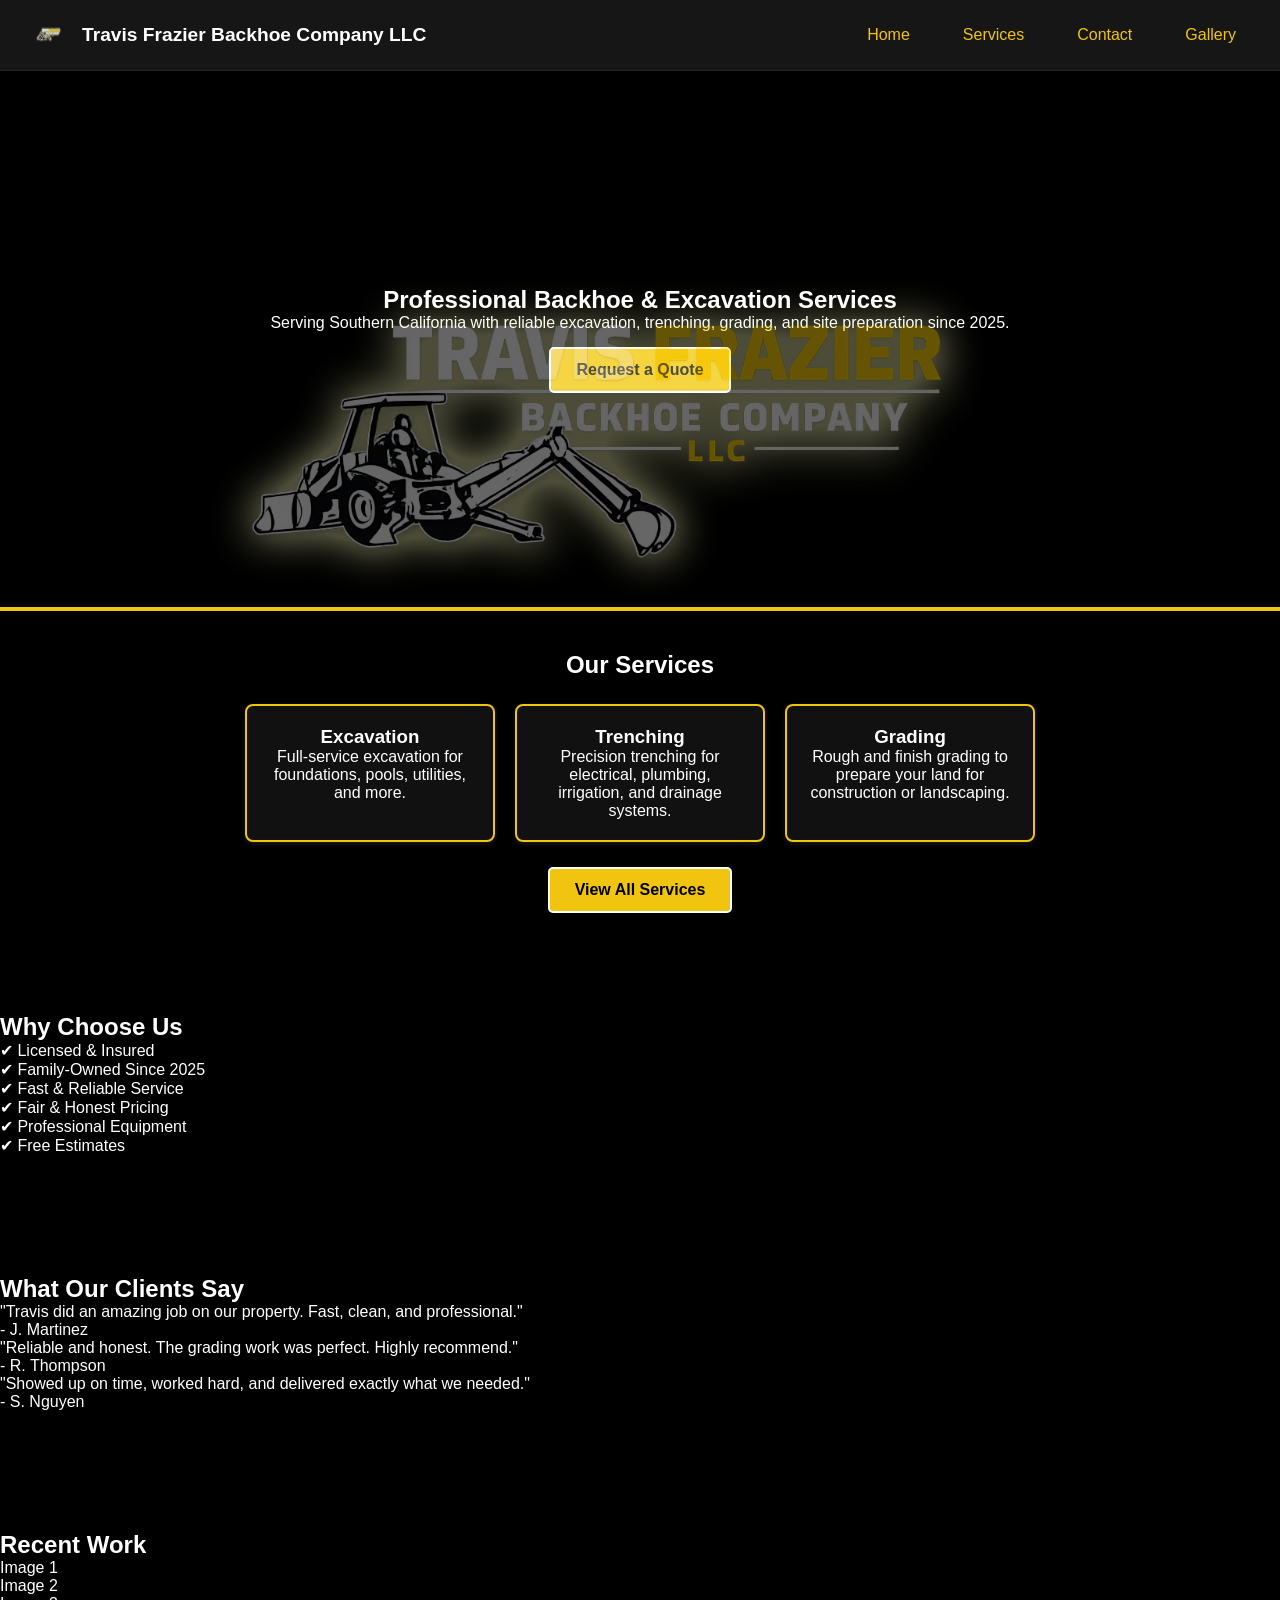
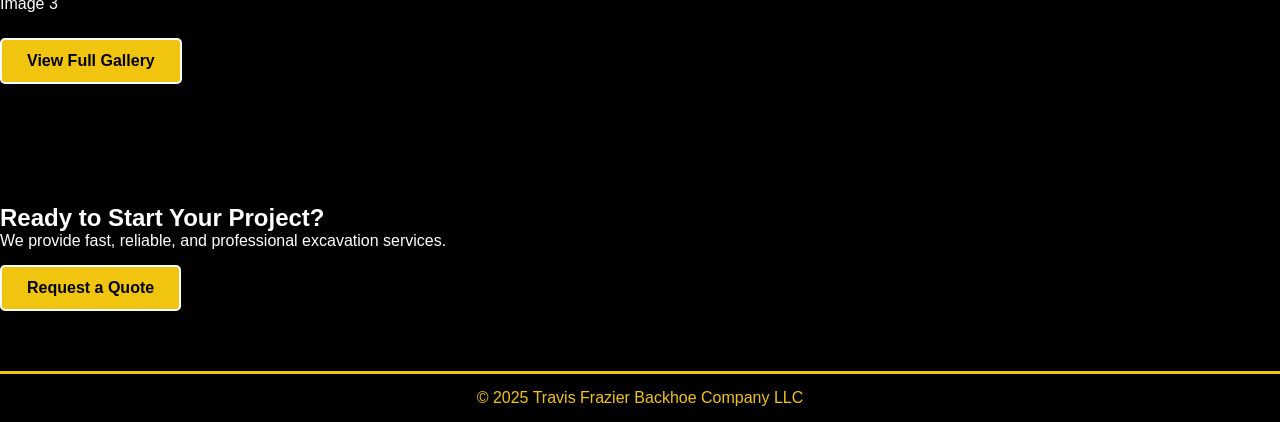
==== index.html @ 5ed3c3e4 "Upgraded index.html" ====
<!DOCTYPE html>
<html lang="en">
<head>
    <meta charset="UTF-8">
    <meta name="viewport" content="width=device-width, initial-scale=1.0">
    <title>Travis Frazier Backhoe Company LLC</title>

    <!-- SEO Meta Description -->
    <meta name="description" content="Professional excavation, trenching, grading, and site preparation services serving Southern California. Family-owned and operated since 2025.">

    <!-- Main Stylesheet -->
    <link rel="stylesheet" href="assets/css/styles.css">

    <!-- Favicon -->
    <link rel="icon" type="image/png" href="assets/img/logo-transparent.png">
</head>

<body>

<!-- Floating Watermark Logo -->
<img src="assets/img/logo-transparent.png" class="floating-logo" alt="Background Logo">

<header>
    <nav class="navbar">
        <div class="nav-left">
            <img src="assets/img/logo-transparent.png" class="nav-logo" alt="Logo">
            <span class="nav-title">Travis Frazier Backhoe Company LLC</span>
        </div>

        <ul class="nav-links">
            <li><a class="active" href="index.html">Home</a></li>
            <li><a href="services.html">Services</a></li>
            <li><a href="contact.html">Contact</a></li>
            <li><a href="gallery.html">Gallery</a></li>
        </ul>

        <div class="hamburger">
            <span></span>
            <span></span>
            <span></span>
        </div>
    </nav>
</header>

<!-- HERO -->
<section class="hero">
    <div class="hero-content">
        <h1>Professional Backhoe & Excavation Services</h1>
        <p>Serving Southern California with reliable excavation, trenching, grading, and site preparation since 2025.</p>
        <a href="services.html#quote-form" class="cta-btn">Request a Quote</a>
    </div>
</section>

<!-- SERVICES PREVIEW -->
<section class="services-preview">
    <h2 class="section-title">Our Services</h2>
    <div class="service-cards">

        <div class="card">
            <h3>Excavation</h3>
            <p>Full-service excavation for foundations, pools, utilities, and more.</p>
        </div>

        <div class="card">
            <h3>Trenching</h3>
            <p>Precision trenching for electrical, plumbing, irrigation, and drainage systems.</p>
        </div>

        <div class="card">
            <h3>Grading</h3>
            <p>Rough and finish grading to prepare your land for construction or landscaping.</p>
        </div>

    </div>

    <a href="services.html" class="cta-btn" style="margin-top:25px;">View All Services</a>
</section>

<!-- WHY CHOOSE US -->
<section class="why-us">
    <h2 class="section-title">Why Choose Us</h2>

    <div class="why-grid">
        <div class="why-item">✔ Licensed & Insured</div>
        <div class="why-item">✔ Family-Owned Since 2025</div>
        <div class="why-item">✔ Fast & Reliable Service</div>
        <div class="why-item">✔ Fair & Honest Pricing</div>
        <div class="why-item">✔ Professional Equipment</div>
        <div class="why-item">✔ Free Estimates</div>
    </div>
</section>

<!-- TESTIMONIALS -->
<section class="testimonials">
    <h2 class="section-title">What Our Clients Say</h2>

    <div class="testimonial-cards">
        <div class="testimonial">
            <p>"Travis did an amazing job on our property. Fast, clean, and professional."</p>
            <span>- J. Martinez</span>
        </div>

        <div class="testimonial">
            <p>"Reliable and honest. The grading work was perfect. Highly recommend."</p>
            <span>- R. Thompson</span>
        </div>

        <div class="testimonial">
            <p>"Showed up on time, worked hard, and delivered exactly what we needed."</p>
            <span>- S. Nguyen</span>
        </div>
    </div>
</section>

<!-- GALLERY PREVIEW -->
<section class="gallery-preview">
    <h2 class="section-title">Recent Work</h2>

    <div class="gallery-grid">
        <div class="gallery-box">Image 1</div>
        <div class="gallery-box">Image 2</div>
        <div class="gallery-box">Image 3</div>
    </div>

    <a href="gallery.html" class="cta-btn" style="margin-top:25px;">View Full Gallery</a>
</section>

<!-- FINAL CTA -->
<section class="final-cta">
    <h2>Ready to Start Your Project?</h2>
    <p>We provide fast, reliable, and professional excavation services.</p>
    <a href="services.html#quote-form" class="cta-btn">Request a Quote</a>
</section>

<footer>
    <p>© 2025 Travis Frazier Backhoe Company LLC</p>
</footer>

<script src="assets/js/navbar.js"></script>
</body>
</html>
---- assets/css/styles.css ----
/* RESET */
* {
    margin: 0;
    padding: 0;
    box-sizing: border-box;
}

/* GLOBAL */
body {
    font-family: Arial, sans-serif;
    background: #000;
    color: white;
}

section {
    padding: 60px 0;
}

.container {
    max-width: 900px;
    margin: 0 auto;
    padding: 0 20px;
}

/* FLOATING WATERMARK LOGO */
.floating-logo {
    position: fixed;
    top: 50%;
    left: 50%;
    transform: translate(-50%, -50%);
    max-width: 1200px;
    opacity: 0.40;
    pointer-events: none;
    z-index: 9999;
}

/* HEADER (EMPTY – NAVBAR HANDLES EVERYTHING) */
header {
    background: transparent;
    padding: 0;
}

/* ========================= */
/*        NAVBAR             */
/* ========================= */

.navbar {
    display: flex;
    justify-content: space-between;
    align-items: center;
    padding: 15px 30px;
    background: rgba(25, 25, 25, 0.9);
    backdrop-filter: blur(10px);
    position: sticky;
    top: 0;
    z-index: 1000;
    border-bottom: 1px solid rgba(255, 255, 255, 0.05);
}

/* LEFT SIDE (LOGO + NAME) */
.nav-left {
    display: flex;
    align-items: center;
    gap: 12px;
}

.nav-logo {
    width: 40px;
    height: 40px;
    opacity: 0.9;
}

.nav-title {
    font-size: 1.2rem;
    font-weight: 700;
    color: #fff;
}

/* NAV LINKS */
.nav-links {
    display: flex;
    gap: 25px;
    list-style: none;
}

.nav-links a {
    color: #f1c40f;
    text-decoration: none;
    font-weight: 500;
    padding: 8px 14px;
    border-radius: 6px;
    transition: 0.3s ease;
}

.nav-links a:hover {
    background: #f1c40f;
    color: #000;
}

/* HAMBURGER MENU */
.hamburger {
    display: none;
    flex-direction: column;
    gap: 5px;
    cursor: pointer;
}

.hamburger span {
    width: 25px;
    height: 3px;
    background: #f1c40f;
    transition: 0.3s ease;
}

/* MOBILE MENU */
@media (max-width: 768px) {
    .nav-links {
        position: absolute;
        top: 70px;
        right: 0;
        background: rgba(25, 25, 25, 0.95);
        width: 200px;
        flex-direction: column;
        padding: 20px;
        gap: 15px;
        display: none;
        border-left: 1px solid rgba(255,255,255,0.05);
        border-bottom: 1px solid rgba(255,255,255,0.05);
    }

    .nav-links.open {
        display: flex;
    }

    .hamburger {
        display: flex;
    }
}

/* ========================= */
/*        HERO SECTION       */
/* ========================= */

.hero {
    background: url('../img/backhoe-hero.jpg') center/cover no-repeat;
    height: 60vh;
    display: flex;
    align-items: center;
    justify-content: center;
    text-align: center;
    color: white;
    padding: 20px;
    border-bottom: 4px solid #f1c40f;
}

.hero-content h2 {
    font-size: 40px;
    margin-bottom: 10px;
    text-shadow: 2px 2px 4px black;
}

.cta-btn {
    display: inline-block;
    margin-top: 15px;
    padding: 12px 25px;
    background: #f1c40f;
    color: #000;
    font-weight: bold;
    text-decoration: none;
    border-radius: 5px;
    border: 2px solid white;
    transition: 0.2s ease;
}

.cta-btn:hover {
    background: white;
    color: #000;
}

/* ========================= */
/*     SERVICES SECTION      */
/* ========================= */

.services-preview {
    padding: 40px;
    text-align: center;
    color: white;
}

.service-cards {
    display: flex;
    justify-content: center;
    gap: 20px;
    margin-top: 25px;
}

.card {
    background: #111;
    padding: 20px;
    width: 250px;
    border-radius: 8px;
    box-shadow: 0 2px 5px rgba(255,255,255,0.1);
    border: 2px solid #f1c40f;
    color: white;
    transition: 0.3s ease;
}

.card:hover {
    transform: translateY(-5px);
    box-shadow: 0 6px 20px rgba(0,0,0,0.15);
}

/* ========================= */
/*     CONTACT SECTION       */
/* ========================= */

.contact-section {
    padding: 40px;
    display: grid;
    grid-template-columns: repeat(auto-fit, minmax(280px, 1fr));
    gap: 20px;
}

.contact-card {
    background: #111;
    padding: 25px;
    border-radius: 8px;
    box-shadow: 0 2px 5px rgba(255,255,255,0.1);
    border: 2px solid #f1c40f;
}

.contact-card h3 {
    color: #f1c40f;
    margin-bottom: 10px;
}

.contact-card a {
    color: white;
    font-weight: bold;
    text-decoration: none;
}

/* ========================= */
/*          FOOTER           */
/* ========================= */

footer {
    background: #000;
    color: #f1c40f;
    text-align: center;
    padding: 15px;
    border-top: 3px solid #f1c40f;
}

/* ========================= */
/*     REQUEST FORM          */
/* ========================= */

.quote-section {
    padding: 60px 0;
    background: #111;
    border-top: 3px solid #f1c40f;
    border-bottom: 3px solid #f1c40f;
}

.quote-form {
    display: grid;
    gap: 20px;
    margin-top: 20px;
}

.form-group {
    display: flex;
    flex-direction: column;
}

.form-group label {
    font-weight: bold;
    margin-bottom: 5px;
    color: #f1c40f;
}

.form-group input,
.form-group select,
.form-group textarea {
    padding: 12px;
    border-radius: 5px;
    border: 2px solid #f1c40f;
    background: #000;
    color: white;
    font-size: 16px;
}

.form-group input:focus,
.form-group select:focus,
.form-group textarea:focus {
    outline: none;
    border-color: white;
}

/* UPGRADED FORM LAYOUT */
.quote-form.upgraded {
    display: flex;
    flex-direction: column;
    gap: 20px;
}

.form-row {
    display: grid;
    grid-template-columns: repeat(auto-fit, minmax(250px, 1fr));
    gap: 20px;
}

.form-success {
    font-size: 18px;
    font-weight: bold;
}
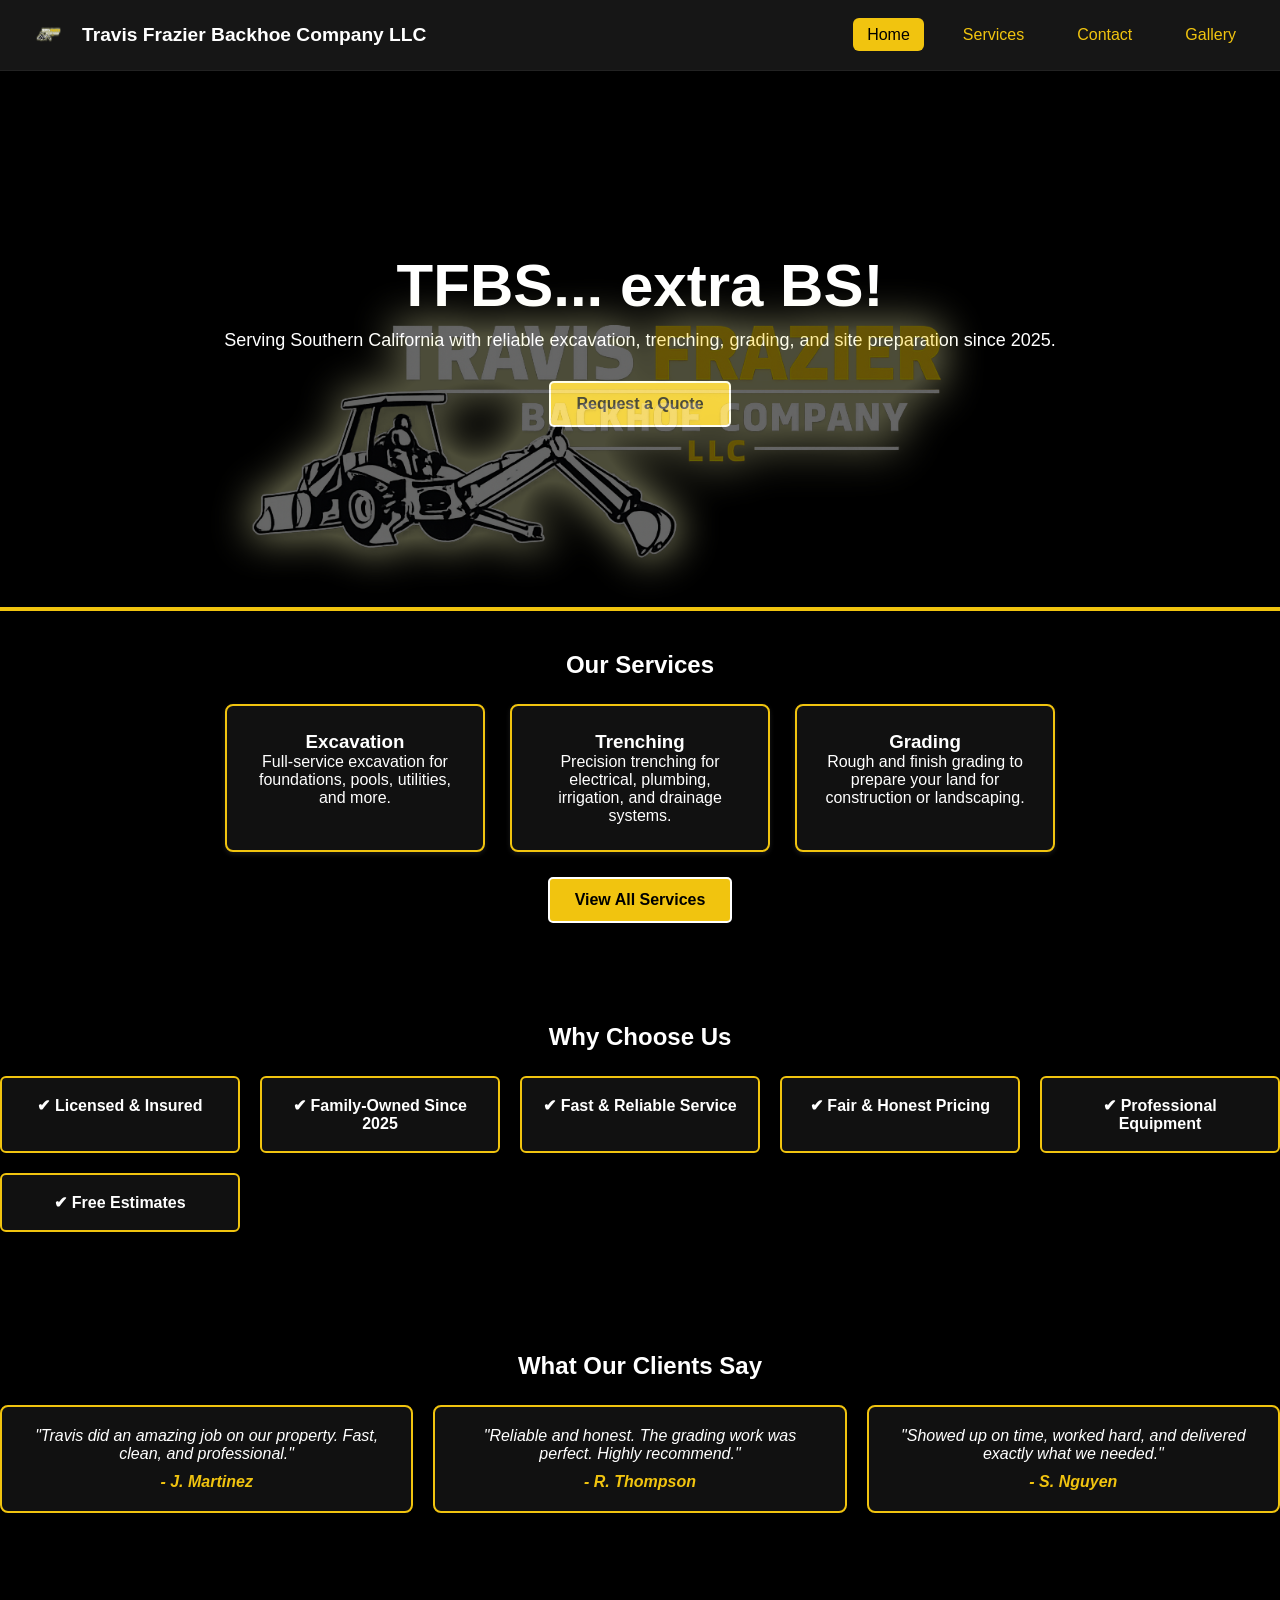
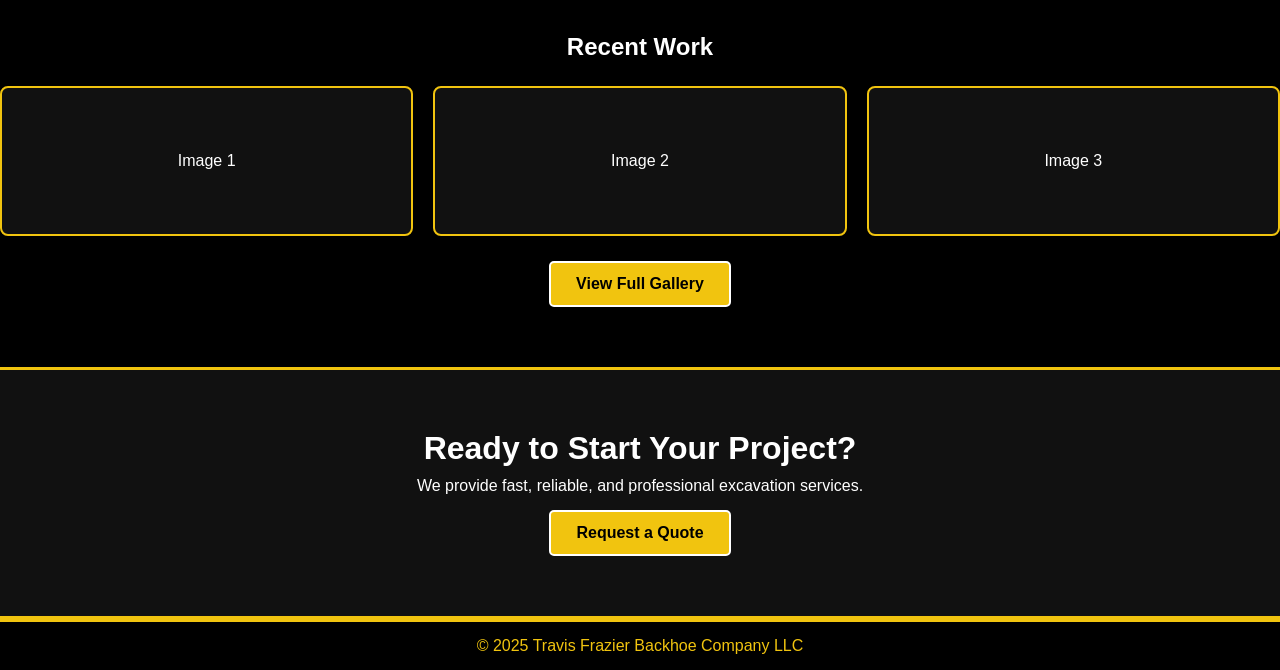
==== commit 0c54294c: "Added extra BS back to hero" ====
--- a/index.html
+++ b/index.html
@@ -45,7 +45,7 @@
 <!-- HERO -->
 <section class="hero">
     <div class="hero-content">
-        <h1>Professional Backhoe & Excavation Services</h1>
+        <h1>TFBS... extra BS!</h1>
         <p>Serving Southern California with reliable excavation, trenching, grading, and site preparation since 2025.</p>
         <a href="services.html#quote-form" class="cta-btn">Request a Quote</a>
     </div>
--- a/assets/css/styles.css
+++ b/assets/css/styles.css
@@ -31,10 +31,10 @@
     max-width: 1200px;
     opacity: 0.40;
     pointer-events: none;
-    z-index: 9999;
-}
-
-/* HEADER (EMPTY – NAVBAR HANDLES EVERYTHING) */
+    z-index: 0;
+}
+
+/* HEADER */
 header {
     background: transparent;
     padding: 0;
@@ -57,7 +57,6 @@
     border-bottom: 1px solid rgba(255, 255, 255, 0.05);
 }
 
-/* LEFT SIDE (LOGO + NAME) */
 .nav-left {
     display: flex;
     align-items: center;
@@ -76,7 +75,6 @@
     color: #fff;
 }
 
-/* NAV LINKS */
 .nav-links {
     display: flex;
     gap: 25px;
@@ -92,12 +90,13 @@
     transition: 0.3s ease;
 }
 
-.nav-links a:hover {
+.nav-links a:hover,
+.nav-links a.active {
     background: #f1c40f;
     color: #000;
 }
 
-/* HAMBURGER MENU */
+/* MOBILE MENU */
 .hamburger {
     display: none;
     flex-direction: column;
@@ -112,7 +111,6 @@
     transition: 0.3s ease;
 }
 
-/* MOBILE MENU */
 @media (max-width: 768px) {
     .nav-links {
         position: absolute;
@@ -153,12 +151,18 @@
     border-bottom: 4px solid #f1c40f;
 }
 
-.hero-content h2 {
-    font-size: 40px;
+.hero-content h1 {
+    font-size: 60px;
     margin-bottom: 10px;
     text-shadow: 2px 2px 4px black;
 }
 
+.hero-content p {
+    font-size: 18px;
+    margin-bottom: 15px;
+}
+
+/* CTA BUTTON */
 .cta-btn {
     display: inline-block;
     margin-top: 15px;
@@ -184,30 +188,124 @@
 .services-preview {
     padding: 40px;
     text-align: center;
-    color: white;
 }
 
 .service-cards {
     display: flex;
+    flex-wrap: wrap;
     justify-content: center;
-    gap: 20px;
+    gap: 25px;
     margin-top: 25px;
 }
 
 .card {
     background: #111;
-    padding: 20px;
-    width: 250px;
+    padding: 25px;
+    width: 260px;
     border-radius: 8px;
     box-shadow: 0 2px 5px rgba(255,255,255,0.1);
     border: 2px solid #f1c40f;
-    color: white;
     transition: 0.3s ease;
 }
 
 .card:hover {
-    transform: translateY(-5px);
-    box-shadow: 0 6px 20px rgba(0,0,0,0.15);
+    transform: translateY(-6px);
+    box-shadow: 0 6px 20px rgba(0,0,0,0.3);
+}
+
+/* ========================= */
+/*     WHY CHOOSE US         */
+/* ========================= */
+
+.why-us {
+    text-align: center;
+}
+
+.why-grid {
+    margin-top: 25px;
+    display: grid;
+    grid-template-columns: repeat(auto-fit, minmax(220px, 1fr));
+    gap: 20px;
+}
+
+.why-item {
+    background: #111;
+    padding: 18px;
+    border-radius: 6px;
+    border: 2px solid #f1c40f;
+    font-weight: bold;
+}
+
+/* ========================= */
+/*     TESTIMONIALS          */
+/* ========================= */
+
+.testimonials {
+    text-align: center;
+}
+
+.testimonial-cards {
+    margin-top: 25px;
+    display: grid;
+    grid-template-columns: repeat(auto-fit, minmax(260px, 1fr));
+    gap: 20px;
+}
+
+.testimonial {
+    background: #111;
+    padding: 20px;
+    border-radius: 8px;
+    border: 2px solid #f1c40f;
+    font-style: italic;
+}
+
+.testimonial span {
+    display: block;
+    margin-top: 10px;
+    font-weight: bold;
+    color: #f1c40f;
+}
+
+/* ========================= */
+/*     GALLERY PREVIEW       */
+/* ========================= */
+
+.gallery-preview {
+    text-align: center;
+}
+
+.gallery-grid {
+    margin-top: 25px;
+    display: grid;
+    grid-template-columns: repeat(auto-fit, minmax(220px, 1fr));
+    gap: 20px;
+}
+
+.gallery-box {
+    background: #111;
+    height: 150px;
+    border: 2px solid #f1c40f;
+    border-radius: 8px;
+    display: flex;
+    align-items: center;
+    justify-content: center;
+}
+
+/* ========================= */
+/*     FINAL CTA SECTION     */
+/* ========================= */
+
+.final-cta {
+    text-align: center;
+    background: #111;
+    padding: 60px 20px;
+    border-top: 3px solid #f1c40f;
+    border-bottom: 3px solid #f1c40f;
+}
+
+.final-cta h2 {
+    font-size: 32px;
+    margin-bottom: 10px;
 }
 
 /* ========================= */
@@ -216,8 +314,13 @@
 
 .contact-section {
     padding: 40px;
-    display: grid;
-    grid-template-columns: repeat(auto-fit, minmax(280px, 1fr));
+    text-align: center;
+}
+
+.contact-grid {
+    margin-top: 25px;
+    display: grid;
+    grid-template-columns: repeat(auto-fit, minmax(260px, 1fr));
     gap: 20px;
 }
 
@@ -225,7 +328,6 @@
     background: #111;
     padding: 25px;
     border-radius: 8px;
-    box-shadow: 0 2px 5px rgba(255,255,255,0.1);
     border: 2px solid #f1c40f;
 }
 
@@ -240,16 +342,16 @@
     text-decoration: none;
 }
 
-/* ========================= */
-/*          FOOTER           */
-/* ========================= */
-
-footer {
-    background: #000;
-    color: #f1c40f;
-    text-align: center;
-    padding: 15px;
-    border-top: 3px solid #f1c40f;
+/* MAP PLACEHOLDER */
+.map-placeholder {
+    width: 100%;
+    height: 300px;
+    background: #222;
+    border: 2px solid #f1c40f;
+    border-radius: 8px;
+    display: flex;
+    align-items: center;
+    justify-content: center;
 }
 
 /* ========================= */
@@ -314,4 +416,16 @@
 .form-success {
     font-size: 18px;
     font-weight: bold;
+}
+
+/* ========================= */
+/*          FOOTER           */
+/* ========================= */
+
+footer {
+    background: #000;
+    color: #f1c40f;
+    text-align: center;
+    padding: 15px;
+    border-top: 3px solid #f1c40f;
 }
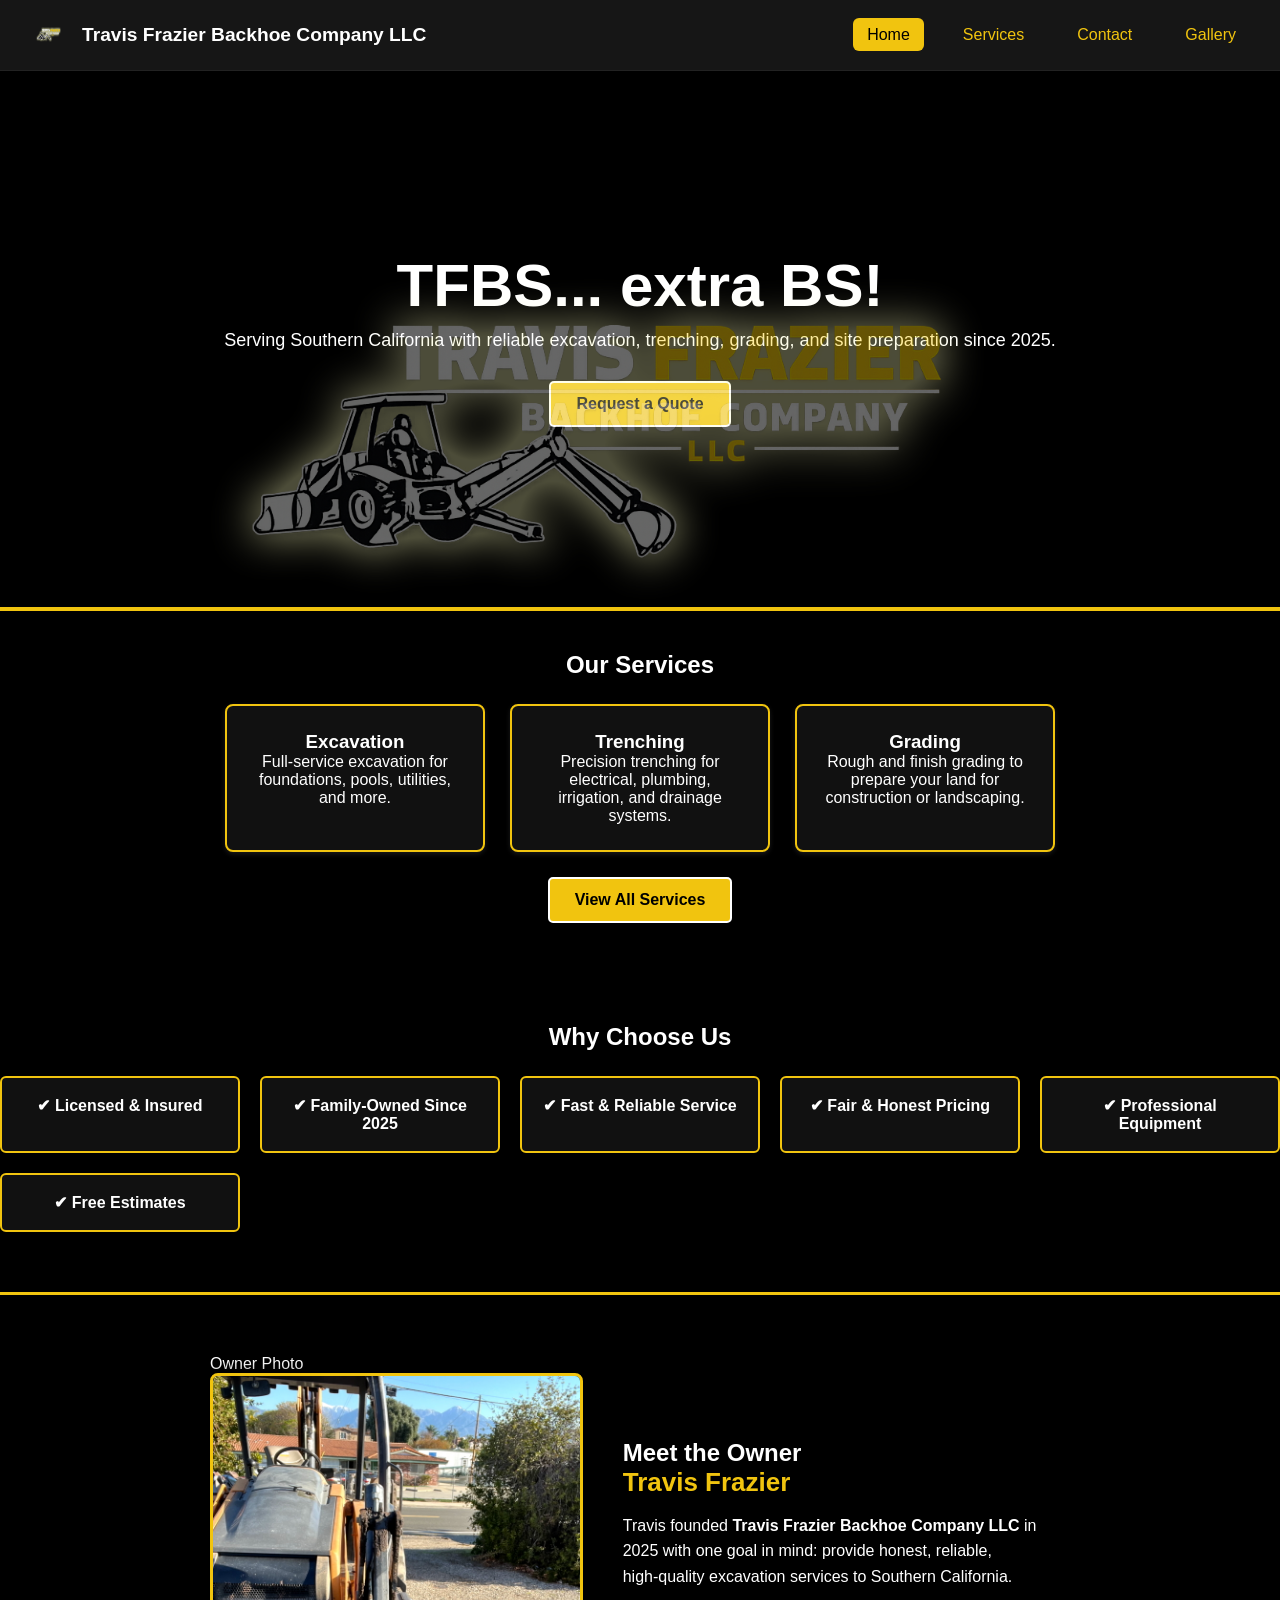
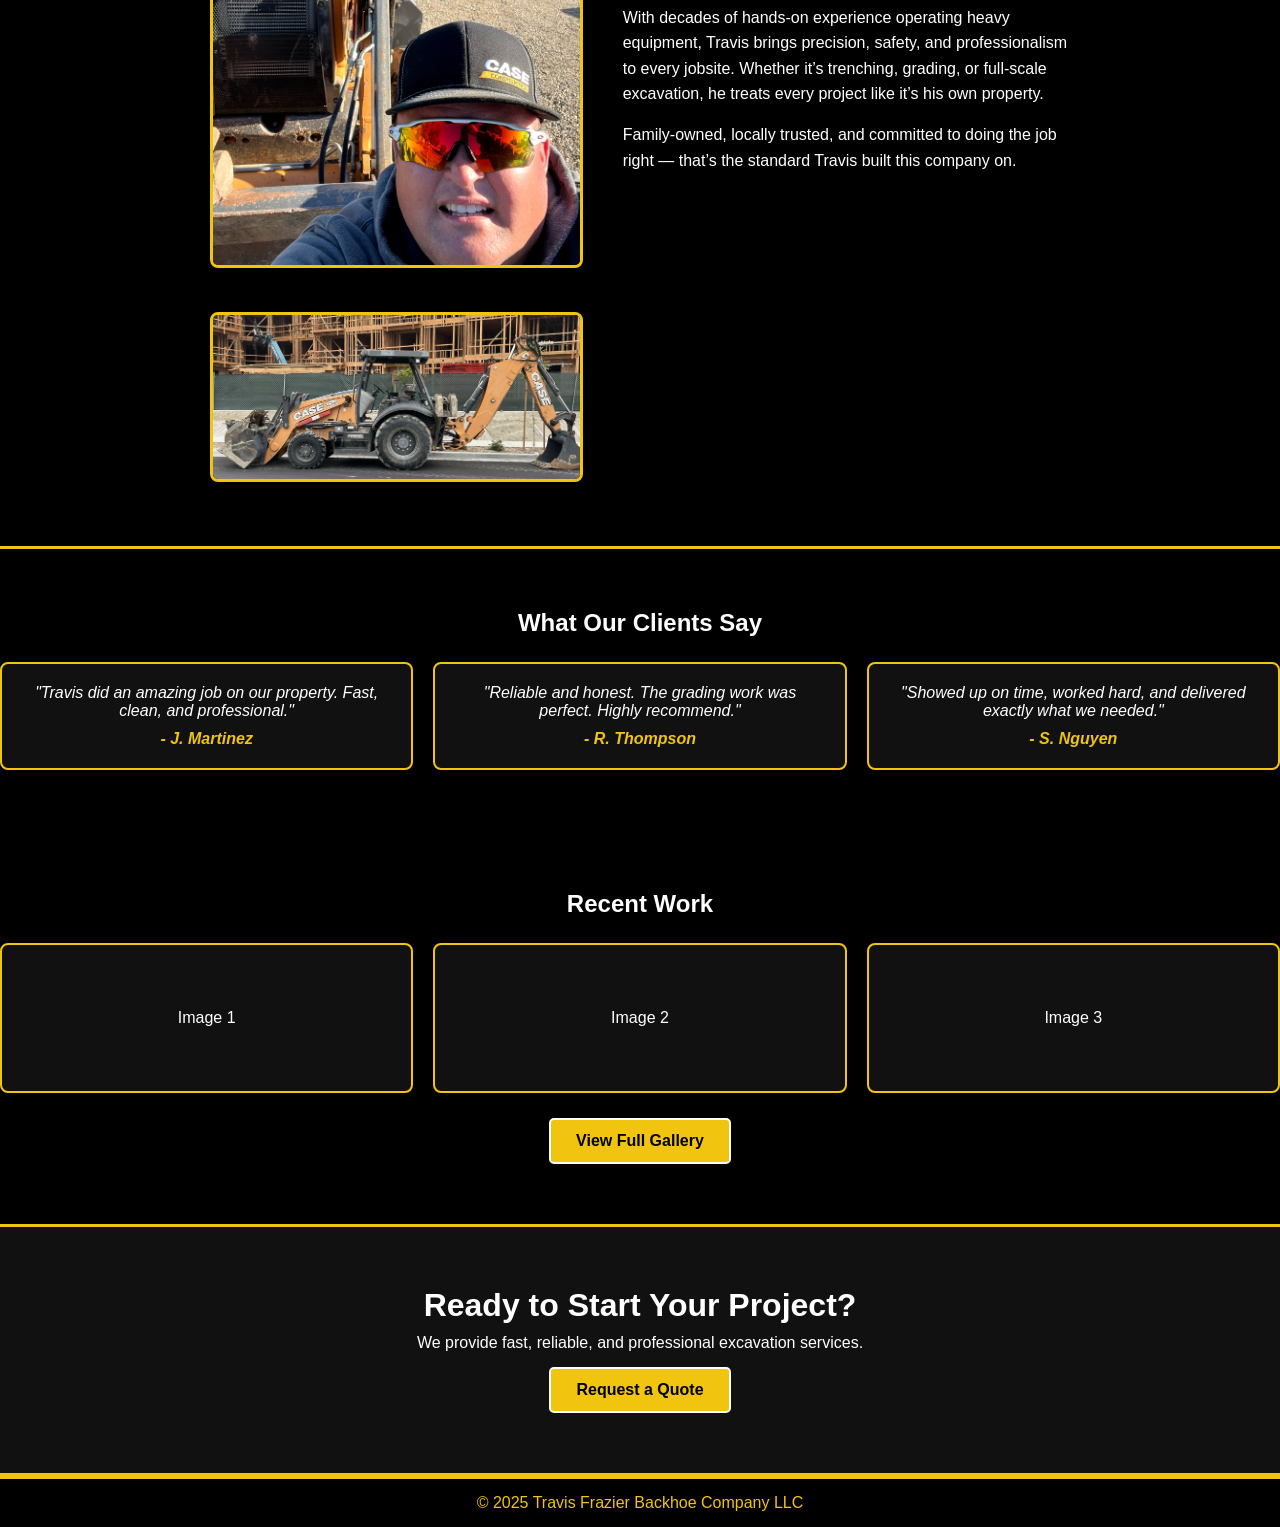
==== commit b332c18a: "Added meet the owner with images" ====
--- a/index.html
+++ b/index.html
@@ -90,6 +90,45 @@
     </div>
 </section>
 
+<!-- MEET THE OWNER -->
+<section class="meet-owner">
+    <div class="container owner-container">
+
+        <div class="owner-photo">
+            <!-- Replace with real image later -->
+            <div class="owner-photo-box">Owner Photo</div>
+                <img src="assets/img/owner.jpg" alt="Photo of Travis Frazier" class="owner-img">
+        </div>
+
+        <div class="owner-info">
+            <h2 class="section-title">Meet the Owner</h2>
+            <h3 class="owner-name">Travis Frazier</h3>
+
+            <p>
+                Travis founded <strong>Travis Frazier Backhoe Company LLC</strong> in 2025 with one goal in mind:
+                provide honest, reliable, high‑quality excavation services to Southern California.
+            </p>
+
+            <p>
+                With decades of hands‑on experience operating heavy equipment, Travis brings precision, safety,
+                and professionalism to every jobsite. Whether it’s trenching, grading, or full‑scale excavation,
+                he treats every project like it’s his own property.
+            </p>
+
+            <p>
+                Family‑owned, locally trusted, and committed to doing the job right — that’s the standard Travis
+                built this company on.
+            </p>
+
+        </div>
+
+        <div class="owner-backhoe">
+            <img src="assets/img/backhoe-owner.jpg" alt="Travis's Backhoe" class="backhoe-img">
+        </div>
+
+    </div>
+</section>
+
 <!-- TESTIMONIALS -->
 <section class="testimonials">
     <h2 class="section-title">What Our Clients Say</h2>
--- a/assets/css/styles.css
+++ b/assets/css/styles.css
@@ -419,6 +419,58 @@
 }
 
 /* ========================= */
+/*     MEET THE OWNER        */
+/* ========================= */
+
+.meet-owner {
+    background: #000;
+    padding: 60px 0;
+    border-top: 3px solid #f1c40f;
+    border-bottom: 3px solid #f1c40f;
+}
+
+.owner-container {
+    display: grid;
+    grid-template-columns: 1fr 1.2fr;
+    gap: 40px;
+    align-items: center;
+}
+
+.owner-img,
+.backhoe-img {
+    width: 100%;
+    height: auto;
+    border-radius: 8px;
+    border: 3px solid #f1c40f;
+    box-shadow: 0 0 15px rgba(0,0,0,0.6);
+}
+
+.owner-info h3.owner-name {
+    font-size: 26px;
+    margin-bottom: 15px;
+    color: #f1c40f;
+}
+
+.owner-info p {
+    margin-bottom: 15px;
+    line-height: 1.6;
+}
+
+/* Mobile */
+@media (max-width: 768px) {
+    .owner-container {
+        grid-template-columns: 1fr;
+        text-align: center;
+    }
+
+    .owner-img,
+    .backhoe-img {
+        max-width: 90%;
+        margin: 0 auto;
+    }
+}
+
+/* ========================= */
 /*          FOOTER           */
 /* ========================= */
 
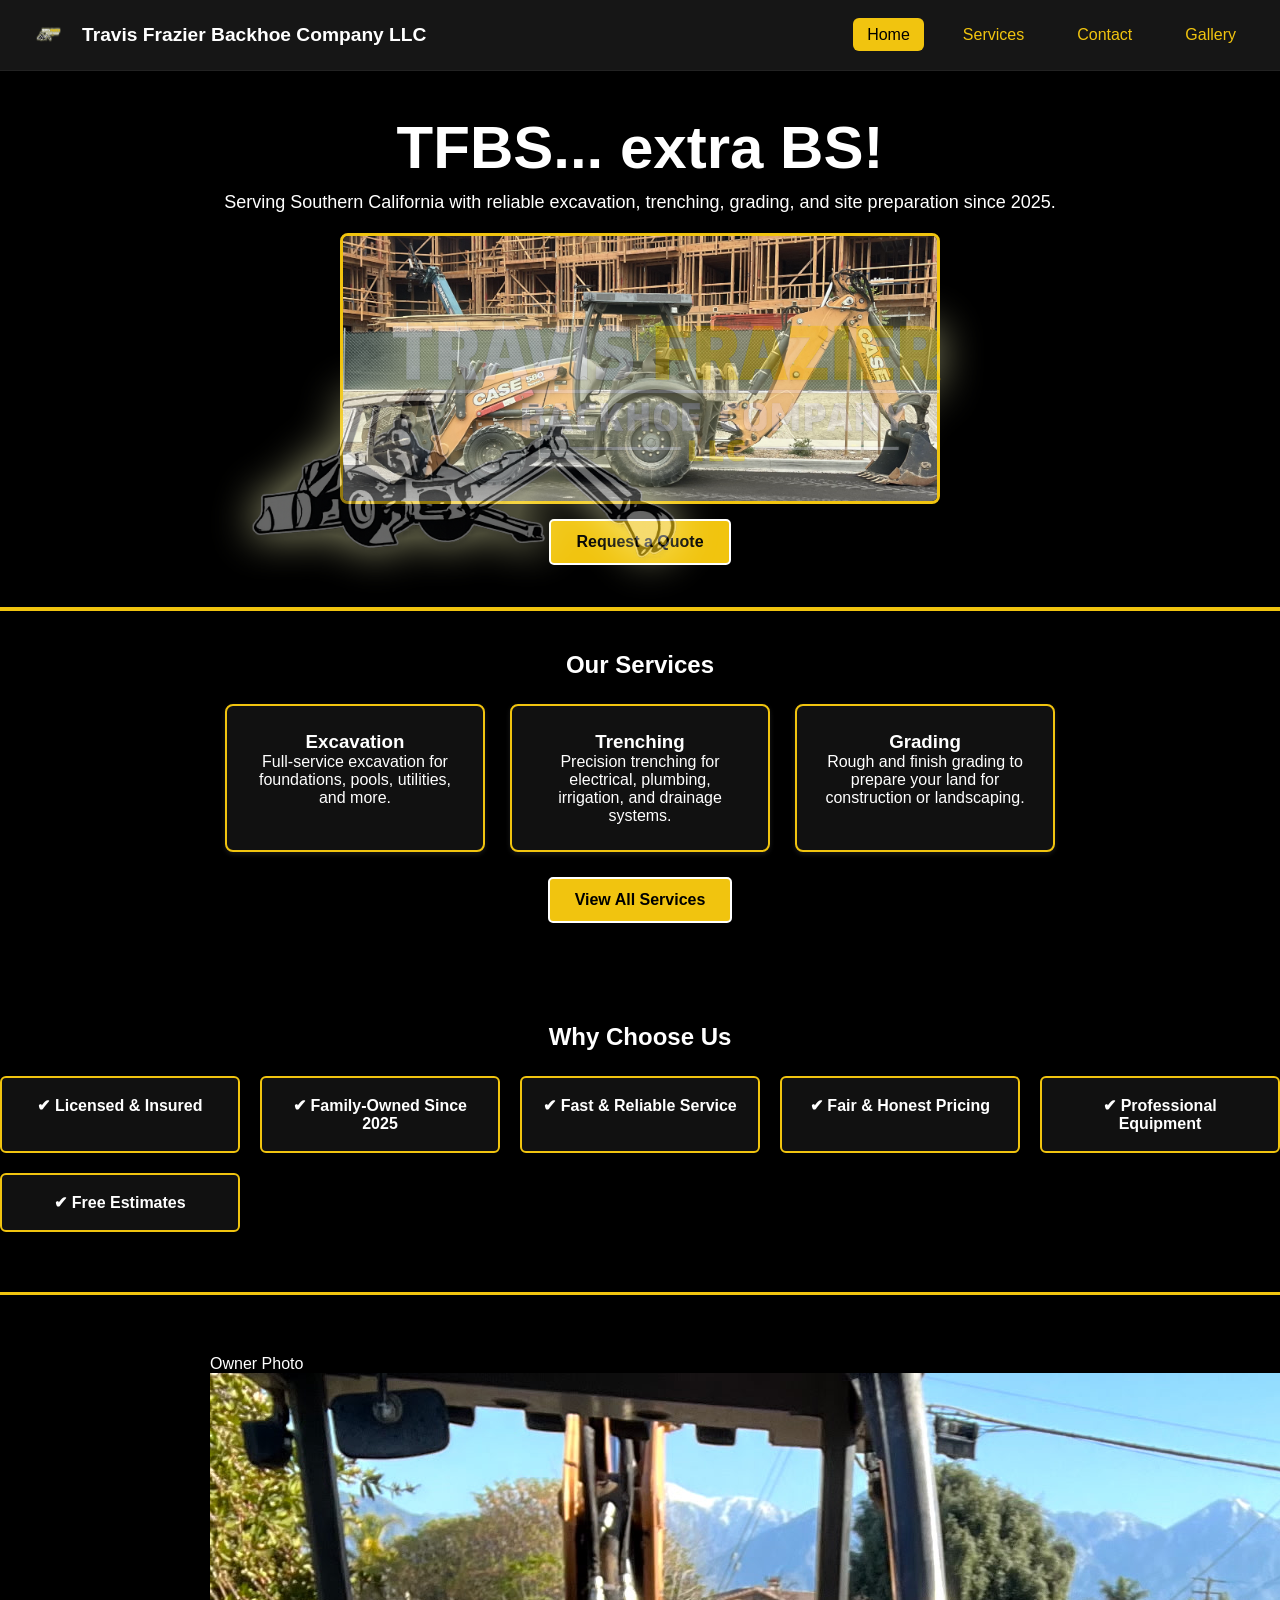
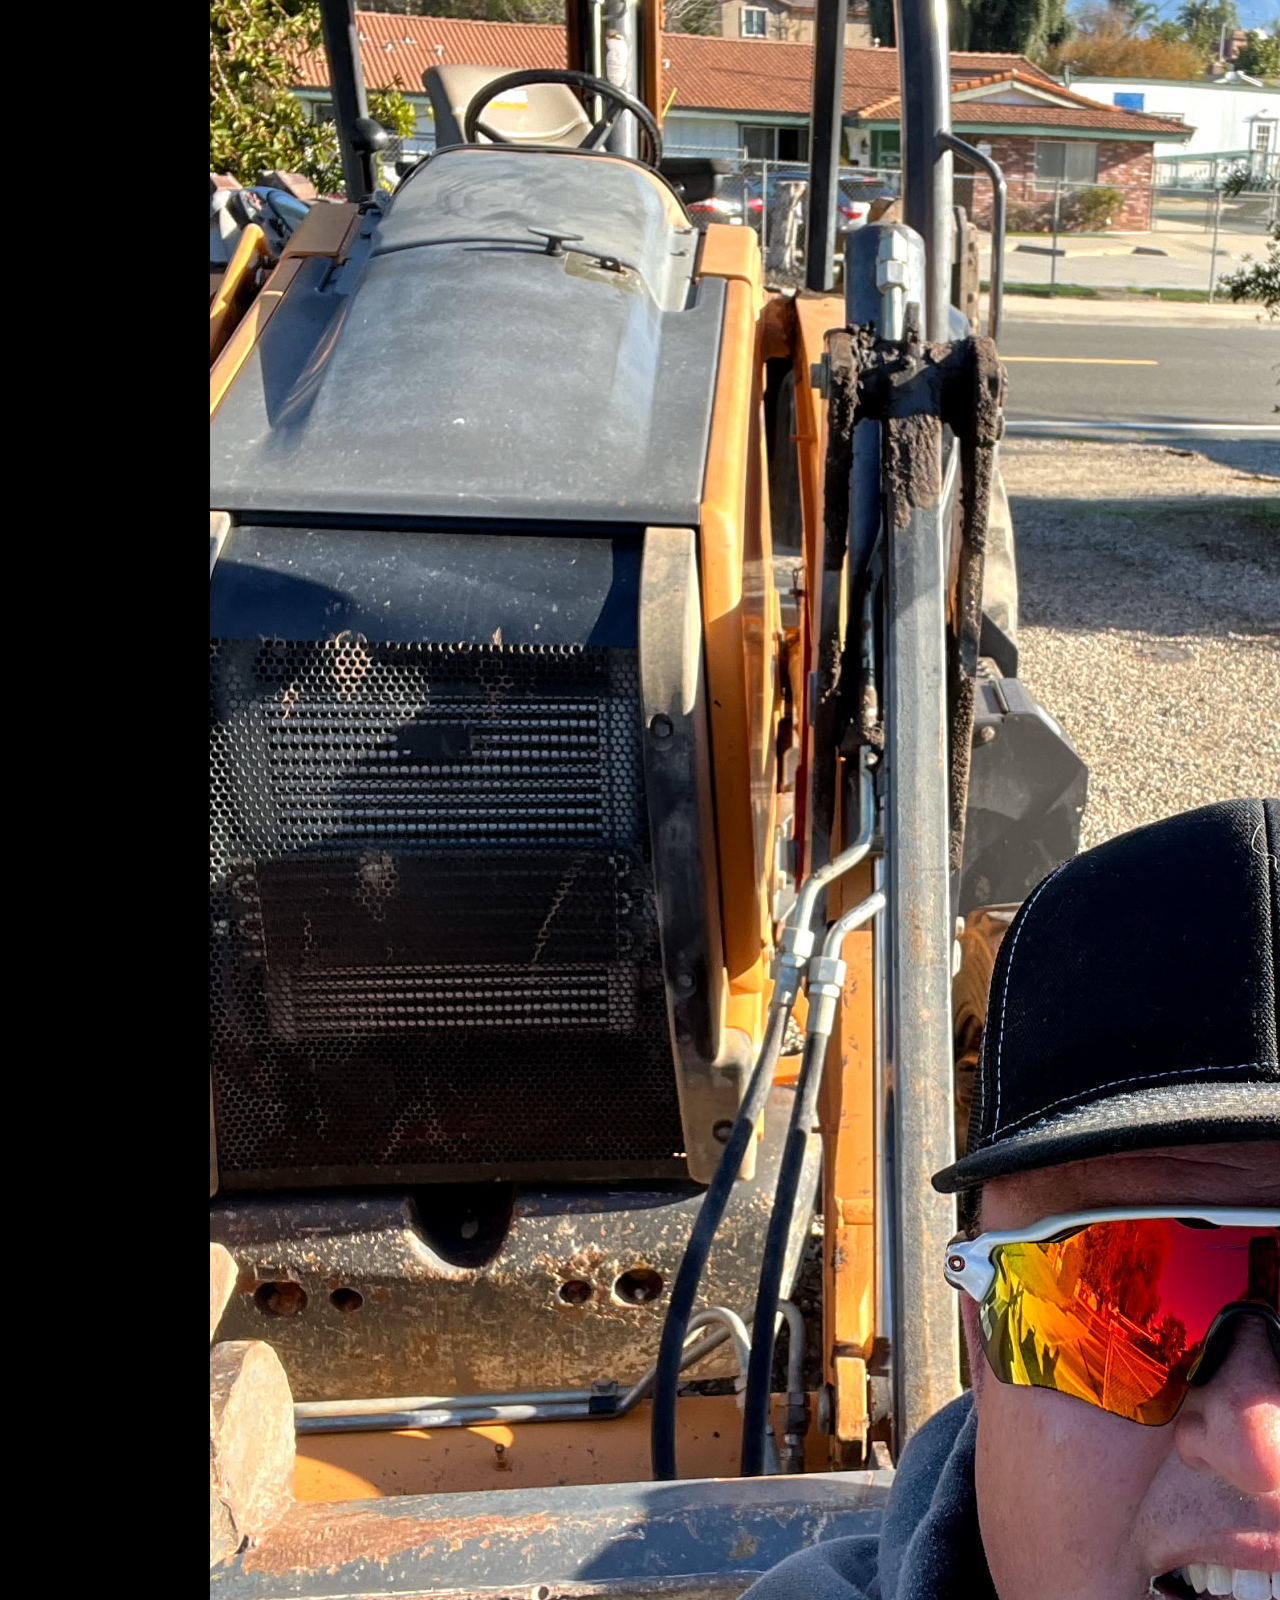
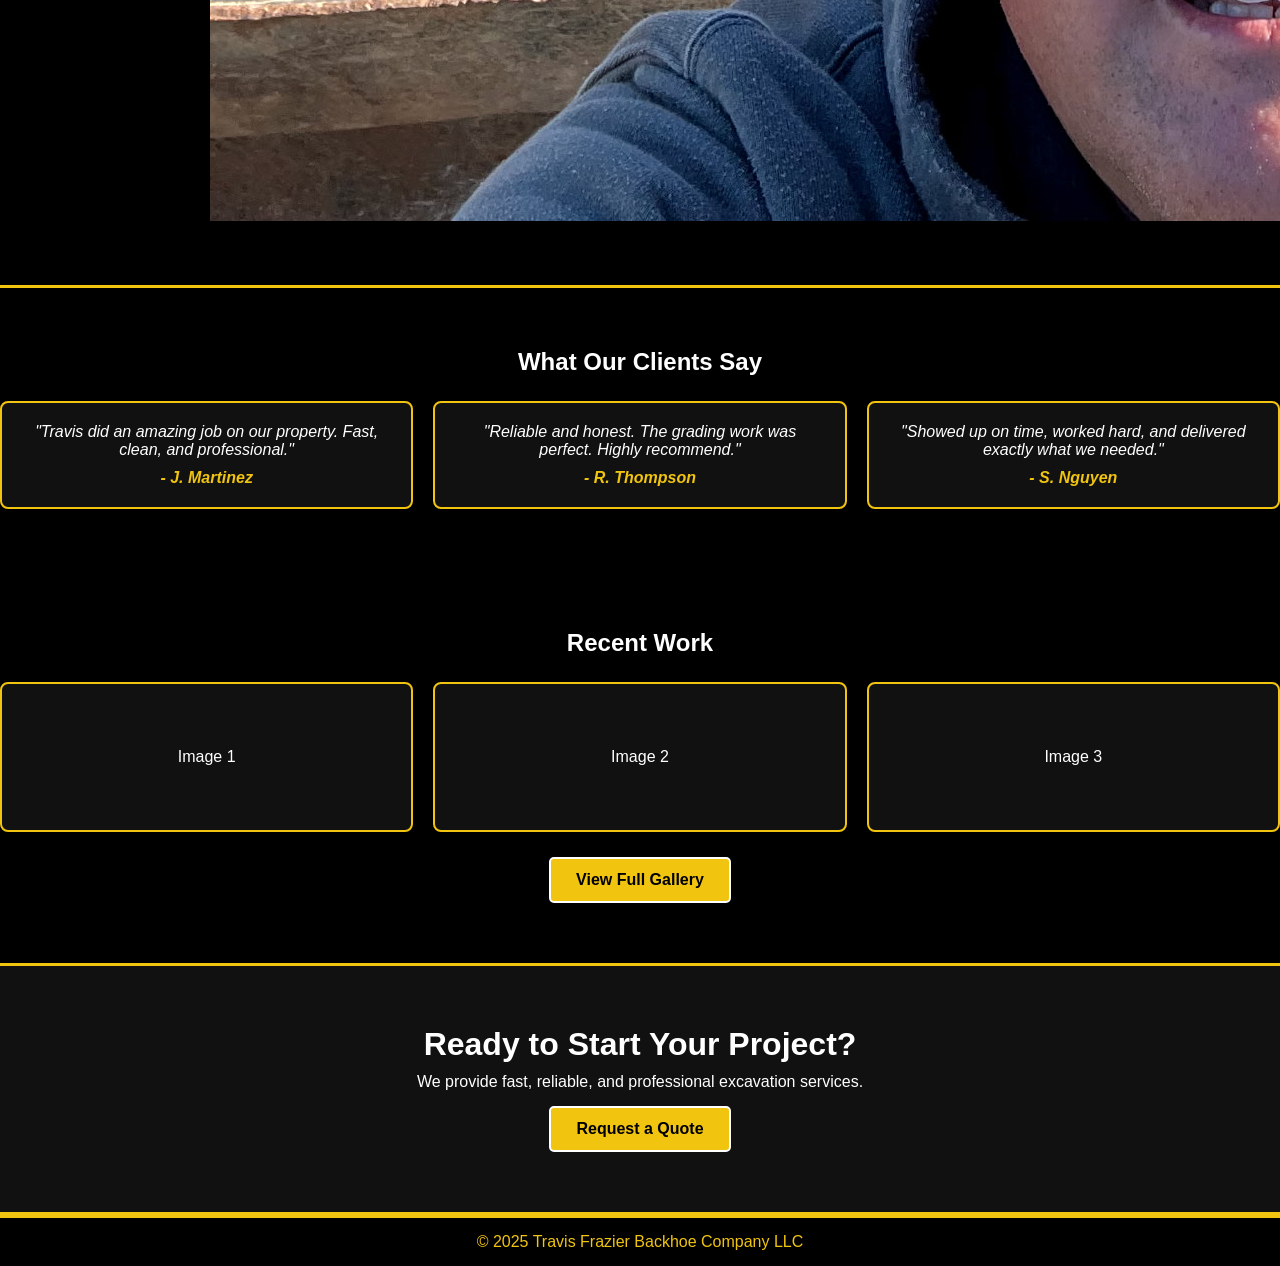
==== commit 085f816d: "Changed image of backhoe" ====
--- a/index.html
+++ b/index.html
@@ -47,6 +47,9 @@
     <div class="hero-content">
         <h1>TFBS... extra BS!</h1>
         <p>Serving Southern California with reliable excavation, trenching, grading, and site preparation since 2025.</p>
+       
+       <img src="assets/img/backhoe-owner.jpg" alt="Travis's Backhoe" class="hero-backhoe-img">
+       
         <a href="services.html#quote-form" class="cta-btn">Request a Quote</a>
     </div>
 </section>
@@ -122,10 +125,6 @@
 
         </div>
 
-        <div class="owner-backhoe">
-            <img src="assets/img/backhoe-owner.jpg" alt="Travis's Backhoe" class="backhoe-img">
-        </div>
-
     </div>
 </section>
 
--- a/assets/css/styles.css
+++ b/assets/css/styles.css
@@ -162,6 +162,17 @@
     margin-bottom: 15px;
 }
 
+/* HERO BACKHOE IMAGE */
+.hero-backhoe-img {
+    width: 80%;
+    max-width: 600px;
+    margin: 20px auto 0;
+    display: block;
+    border: 3px solid #f1c40f;
+    border-radius: 8px;
+    box-shadow: 0 0 15px rgba(0,0,0,0.6);
+}
+
 /* CTA BUTTON */
 .cta-btn {
     display: inline-block;
@@ -436,15 +447,6 @@
     align-items: center;
 }
 
-.owner-img,
-.backhoe-img {
-    width: 100%;
-    height: auto;
-    border-radius: 8px;
-    border: 3px solid #f1c40f;
-    box-shadow: 0 0 15px rgba(0,0,0,0.6);
-}
-
 .owner-info h3.owner-name {
     font-size: 26px;
     margin-bottom: 15px;
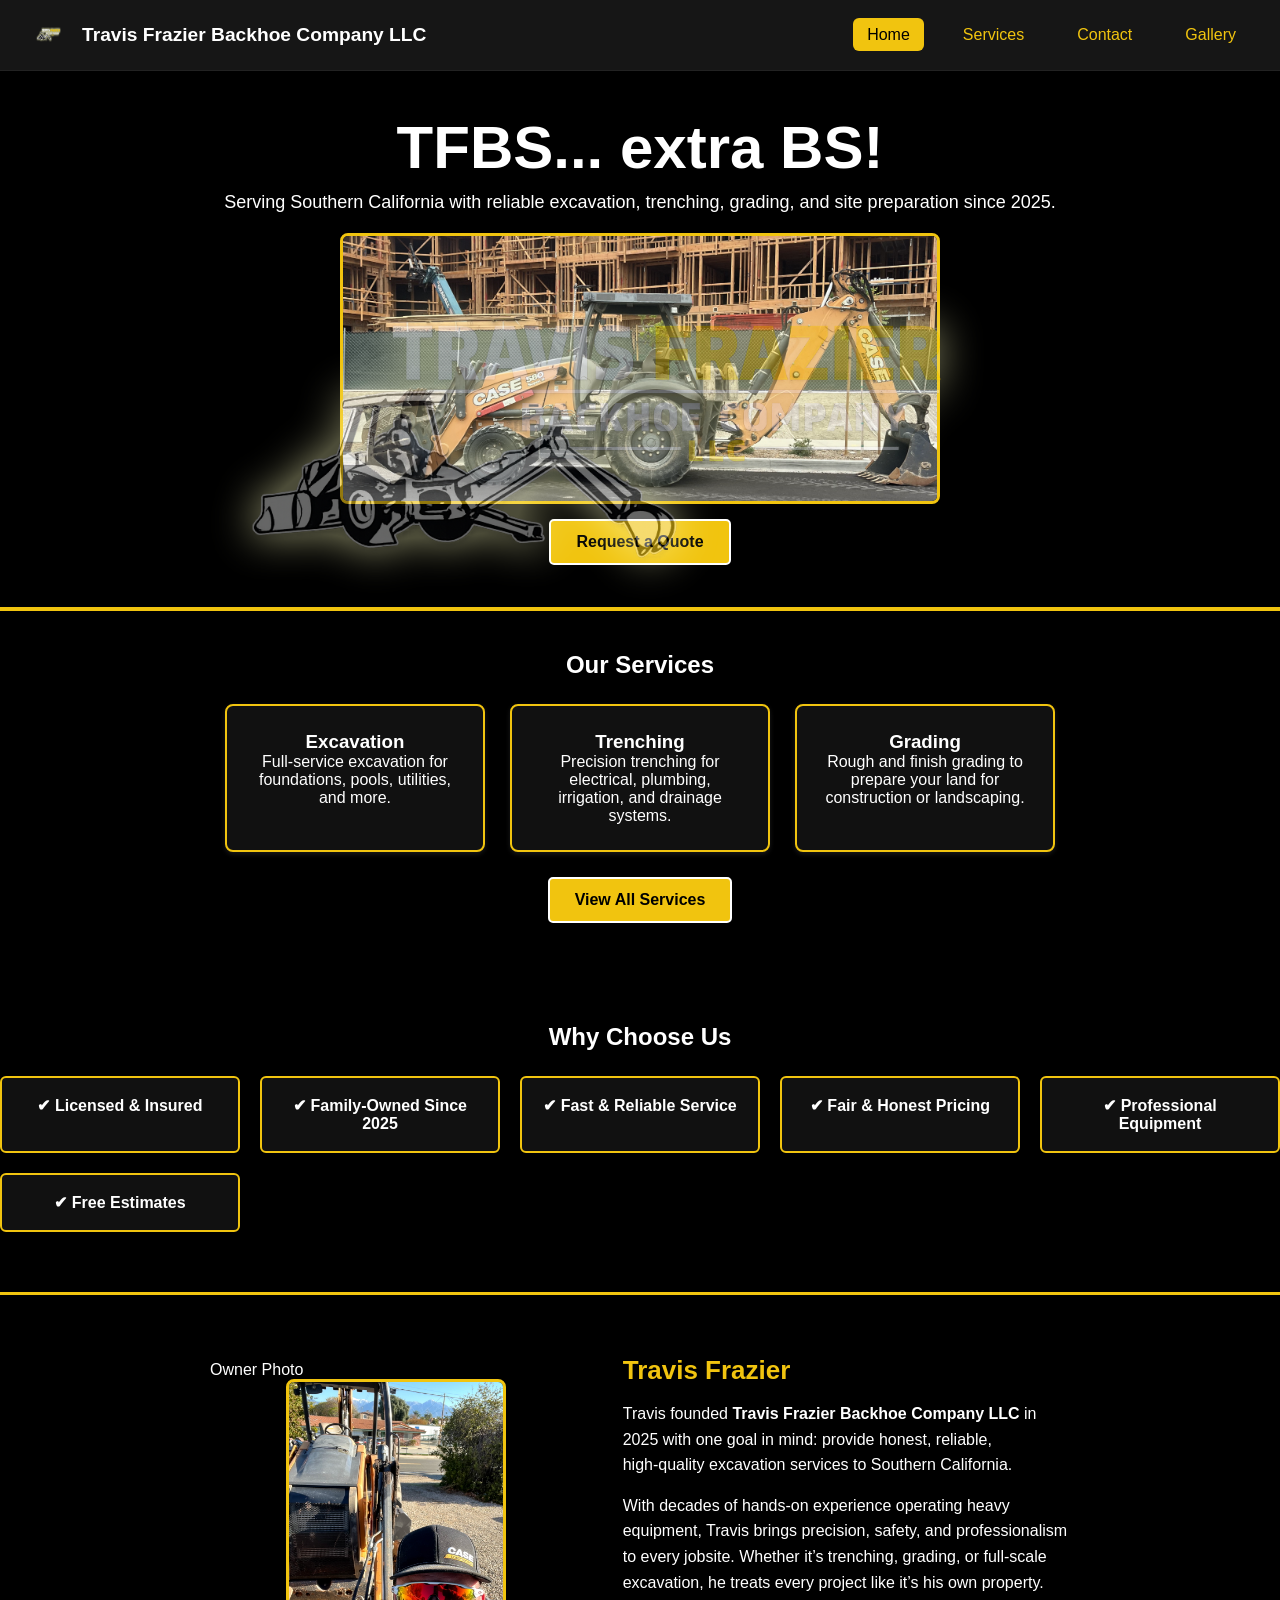
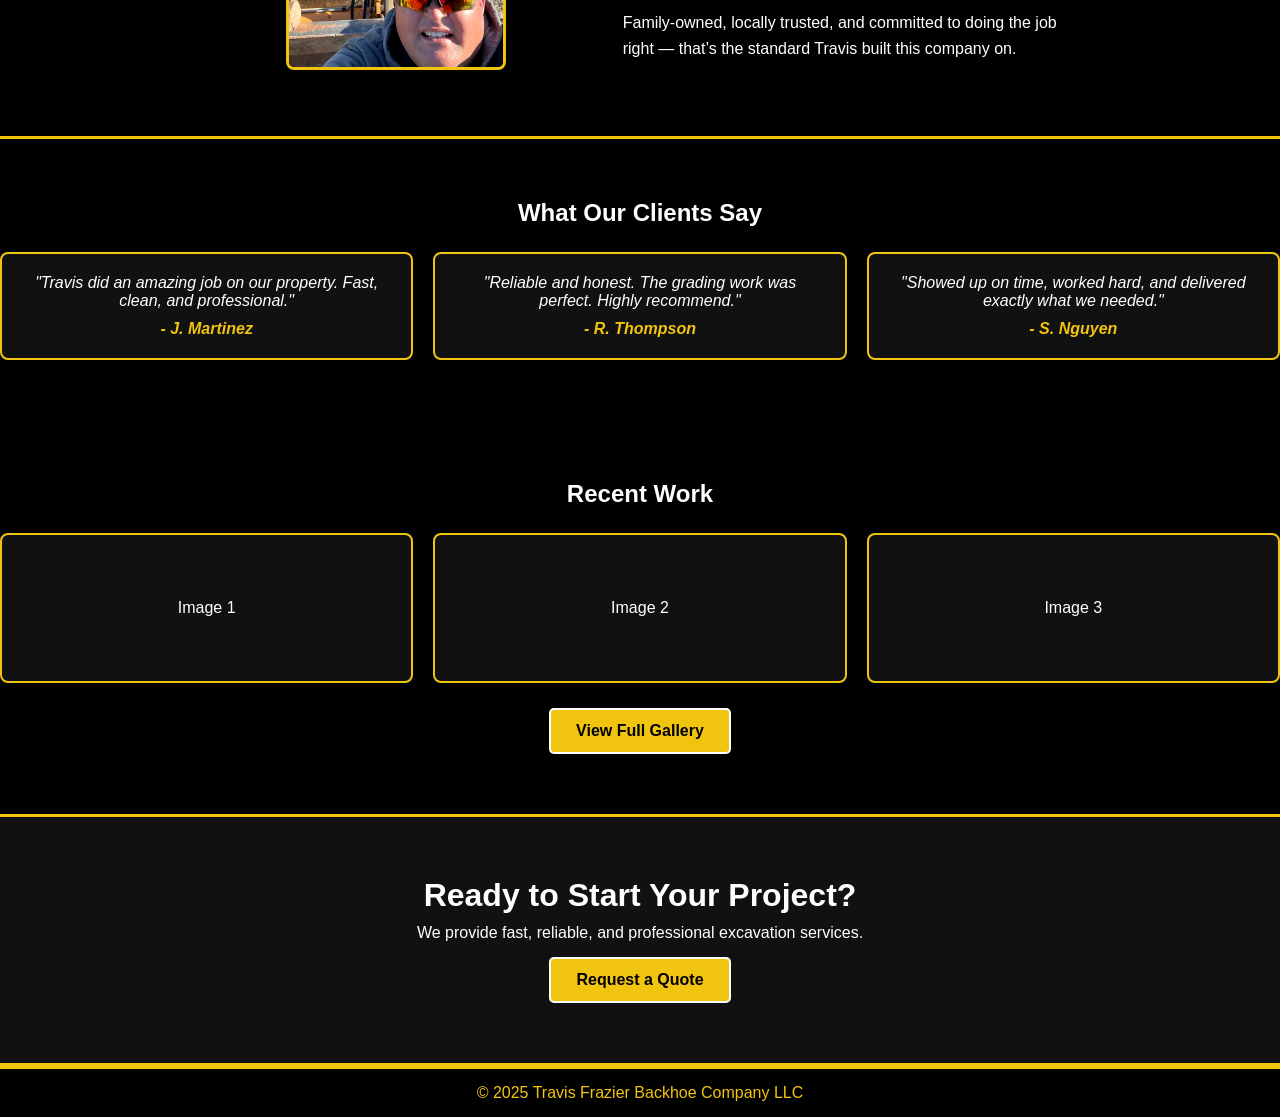
==== commit ed4dc349: "Remove the saying owner pic" ====
--- a/index.html
+++ b/index.html
@@ -104,7 +104,7 @@
         </div>
 
         <div class="owner-info">
-            <h2 class="section-title">Meet the Owner</h2>
+            <h2 class="section-title"></h2>
             <h3 class="owner-name">Travis Frazier</h3>
 
             <p>
--- a/assets/css/styles.css
+++ b/assets/css/styles.css
@@ -447,6 +447,29 @@
     align-items: center;
 }
 
+/* OWNER IMAGE — FORCE SMALL SIZE */
+.owner-img {
+    width: 220px;
+    height: auto;
+    display: block;
+    margin: 0 auto;
+    border-radius: 8px;
+    border: 3px solid #f1c40f;
+    box-shadow: 0 0 15px rgba(0,0,0,0.6);
+}
+
+/* BACKHOE IMAGE */
+.backhoe-img {
+    width: 100%;
+    max-width: 450px;
+    height: auto;
+    display: block;
+    margin: 0 auto;
+    border-radius: 8px;
+    border: 3px solid #f1c40f;
+    box-shadow: 0 0 15px rgba(0,0,0,0.6);
+}
+
 .owner-info h3.owner-name {
     font-size: 26px;
     margin-bottom: 15px;
@@ -458,17 +481,20 @@
     line-height: 1.6;
 }
 
-/* Mobile */
+/* MOBILE */
 @media (max-width: 768px) {
     .owner-container {
         grid-template-columns: 1fr;
         text-align: center;
     }
 
-    .owner-img,
+    .owner-img {
+        width: 150px;
+    }
+
     .backhoe-img {
-        max-width: 90%;
-        margin: 0 auto;
+        width: 80%;
+        max-width: 300px;
     }
 }
 
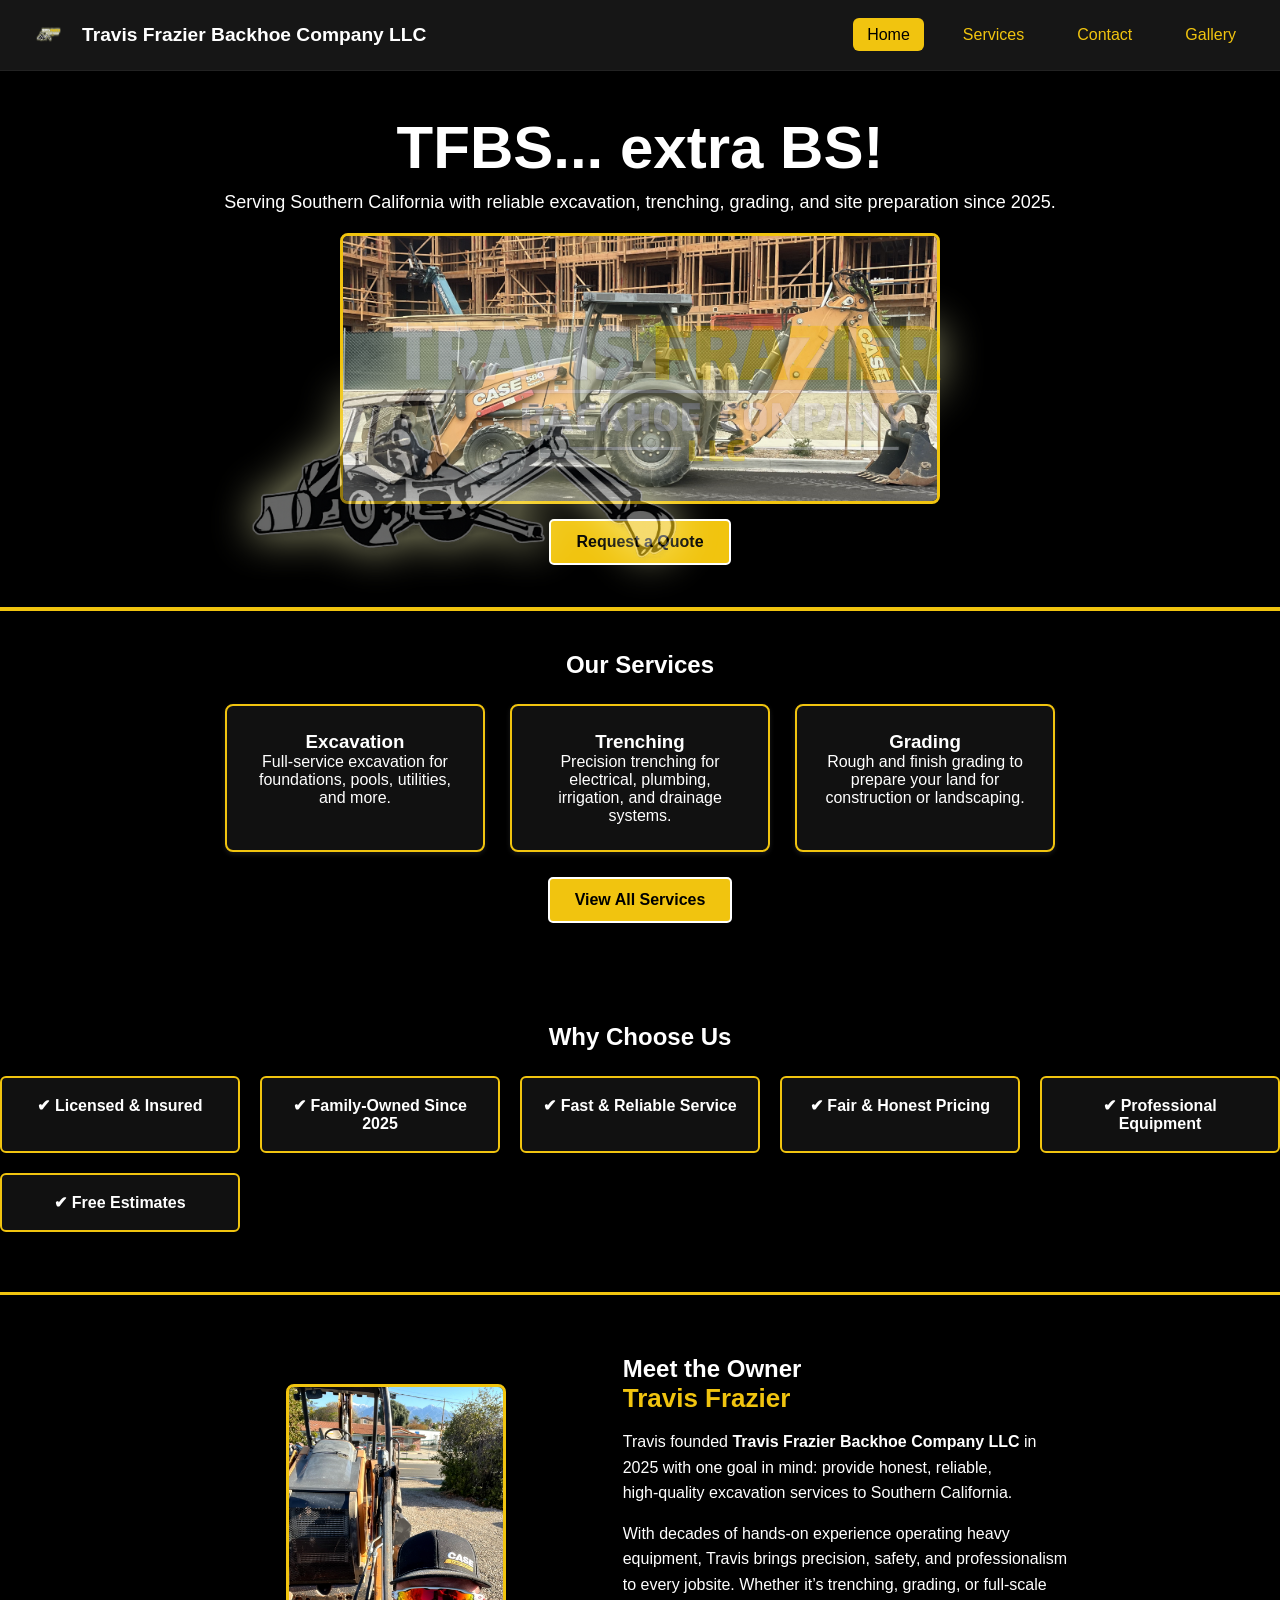
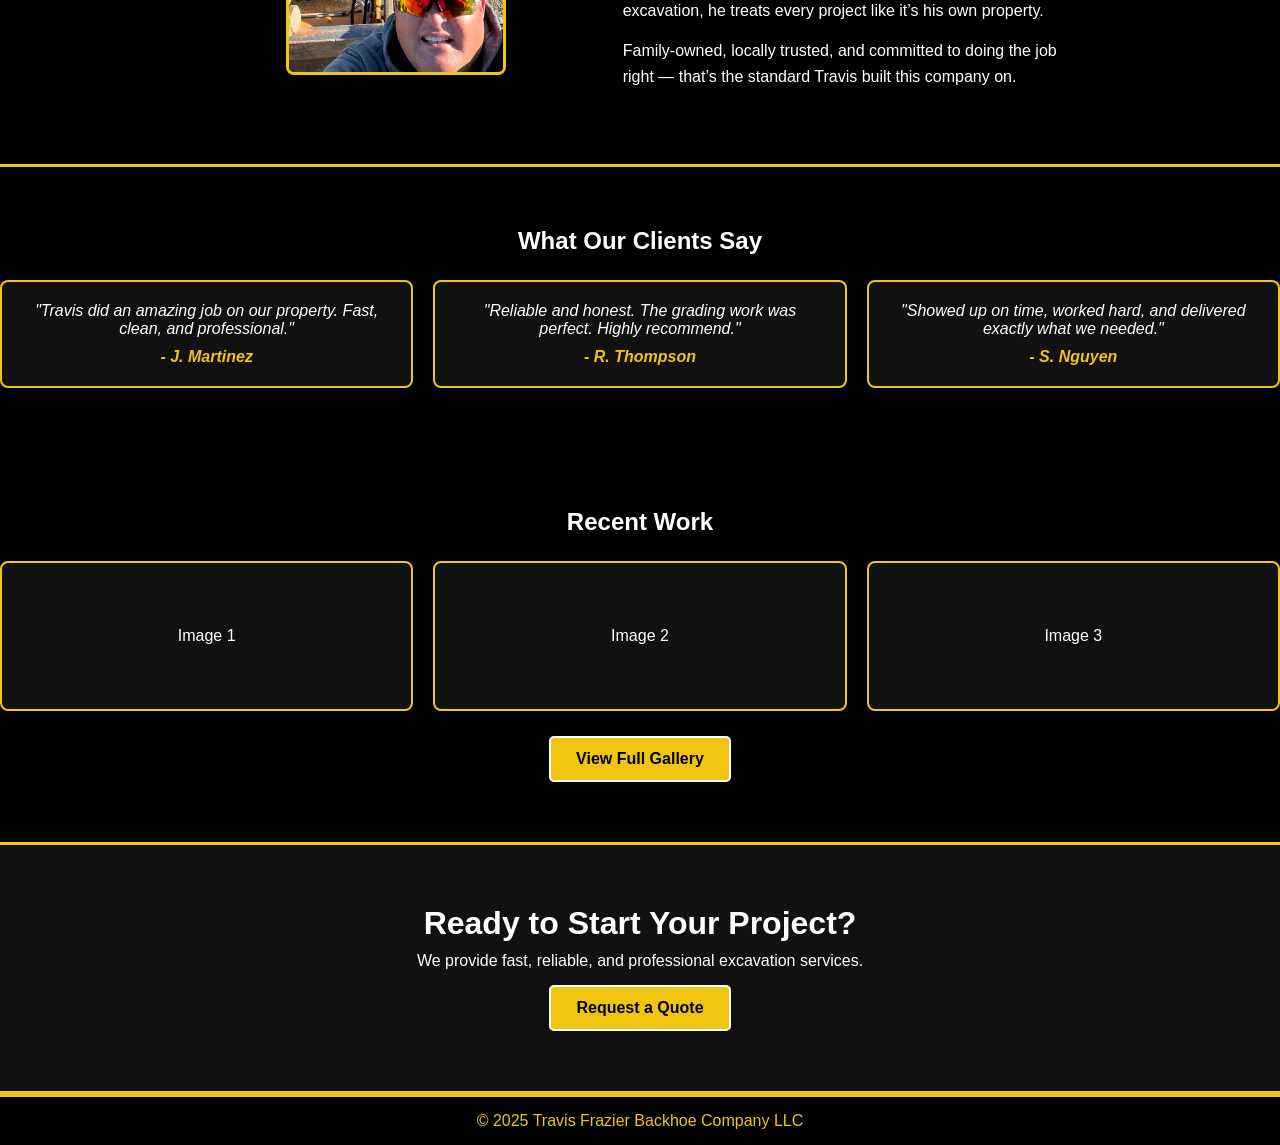
==== commit 69dabb79: "Remove saying over owner photo" ====
--- a/index.html
+++ b/index.html
@@ -99,12 +99,12 @@
 
         <div class="owner-photo">
             <!-- Replace with real image later -->
-            <div class="owner-photo-box">Owner Photo</div>
+            <div class="owner-photo-box"></div>
                 <img src="assets/img/owner.jpg" alt="Photo of Travis Frazier" class="owner-img">
         </div>
 
         <div class="owner-info">
-            <h2 class="section-title"></h2>
+            <h2 class="section-title">Meet the Owner</h2>
             <h3 class="owner-name">Travis Frazier</h3>
 
             <p>
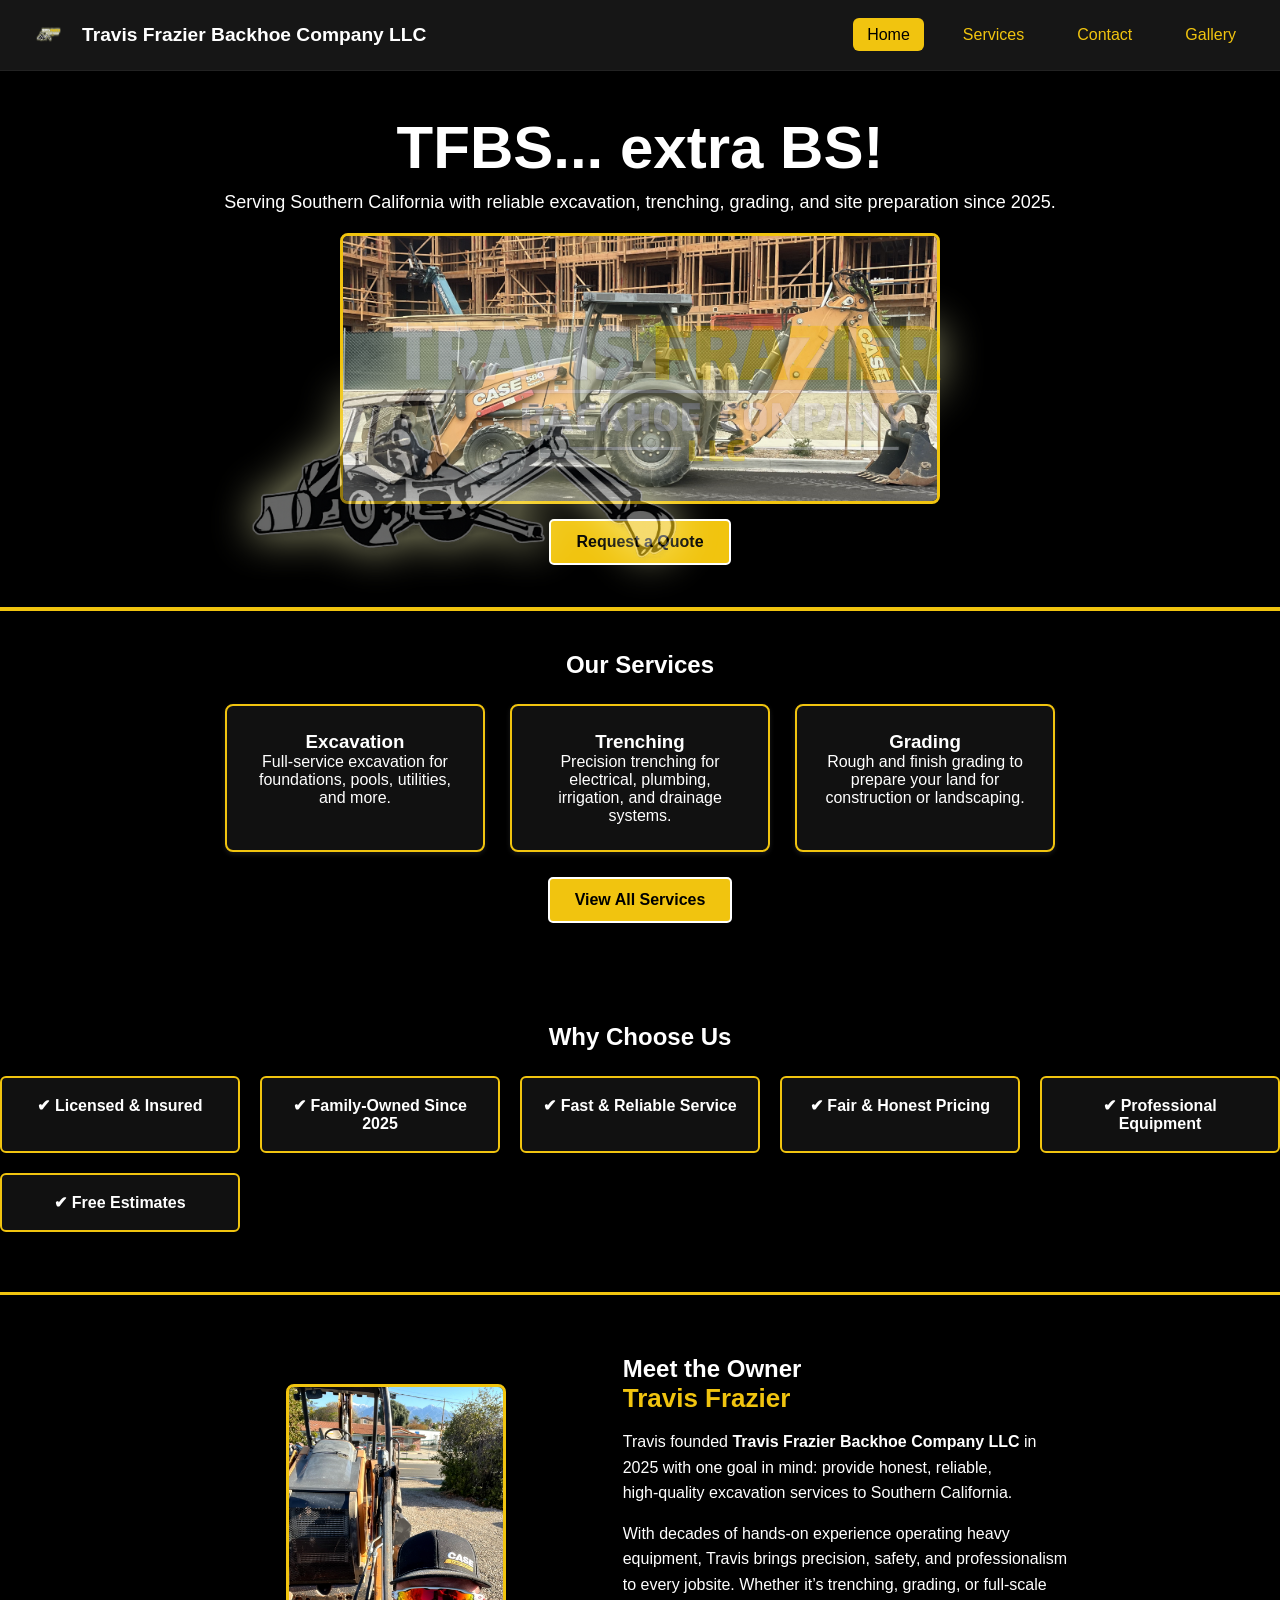
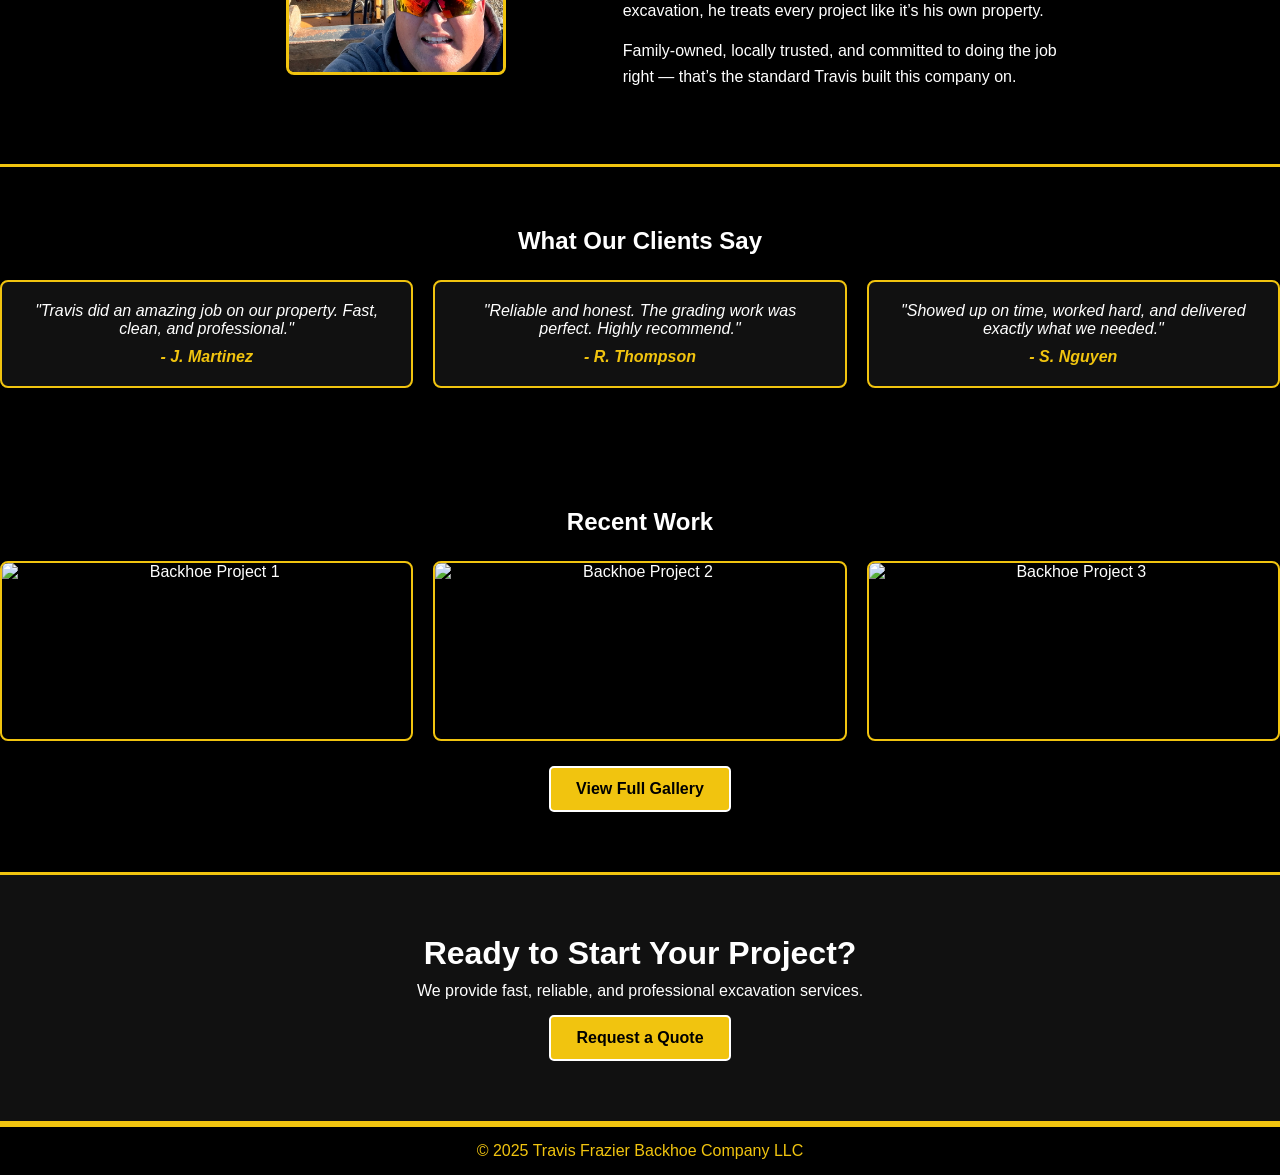
==== commit 36bb128f: "Added gallery preview images" ====
--- a/index.html
+++ b/index.html
@@ -155,9 +155,9 @@
     <h2 class="section-title">Recent Work</h2>
 
     <div class="gallery-grid">
-        <div class="gallery-box">Image 1</div>
-        <div class="gallery-box">Image 2</div>
-        <div class="gallery-box">Image 3</div>
+        <img src="assets/img/home1.jpg" alt="Backhoe Project 1" class="gallery-img">
+        <img src="assets/img/home2.jpg" alt="Backhoe Project 2" class="gallery-img">
+        <img src="assets/img/home3.jpg" alt="Backhoe Project 3" class="gallery-img">
     </div>
 
     <a href="gallery.html" class="cta-btn" style="margin-top:25px;">View Full Gallery</a>
--- a/assets/css/styles.css
+++ b/assets/css/styles.css
@@ -302,6 +302,21 @@
     justify-content: center;
 }
 
+.gallery-img {
+    width: 100%;
+    height: 180px;
+    object-fit: cover;
+    border: 2px solid #f1c40f;
+    border-radius: 8px;
+    box-shadow: 0 0 10px rgba(0,0,0,0.5);
+    transition: 0.3s ease;
+}
+
+.gallery-img:hover {
+    transform: scale(1.03);
+    box-shadow: 0 0 15px rgba(0,0,0,0.7);
+}
+
 /* ========================= */
 /*     FINAL CTA SECTION     */
 /* ========================= */
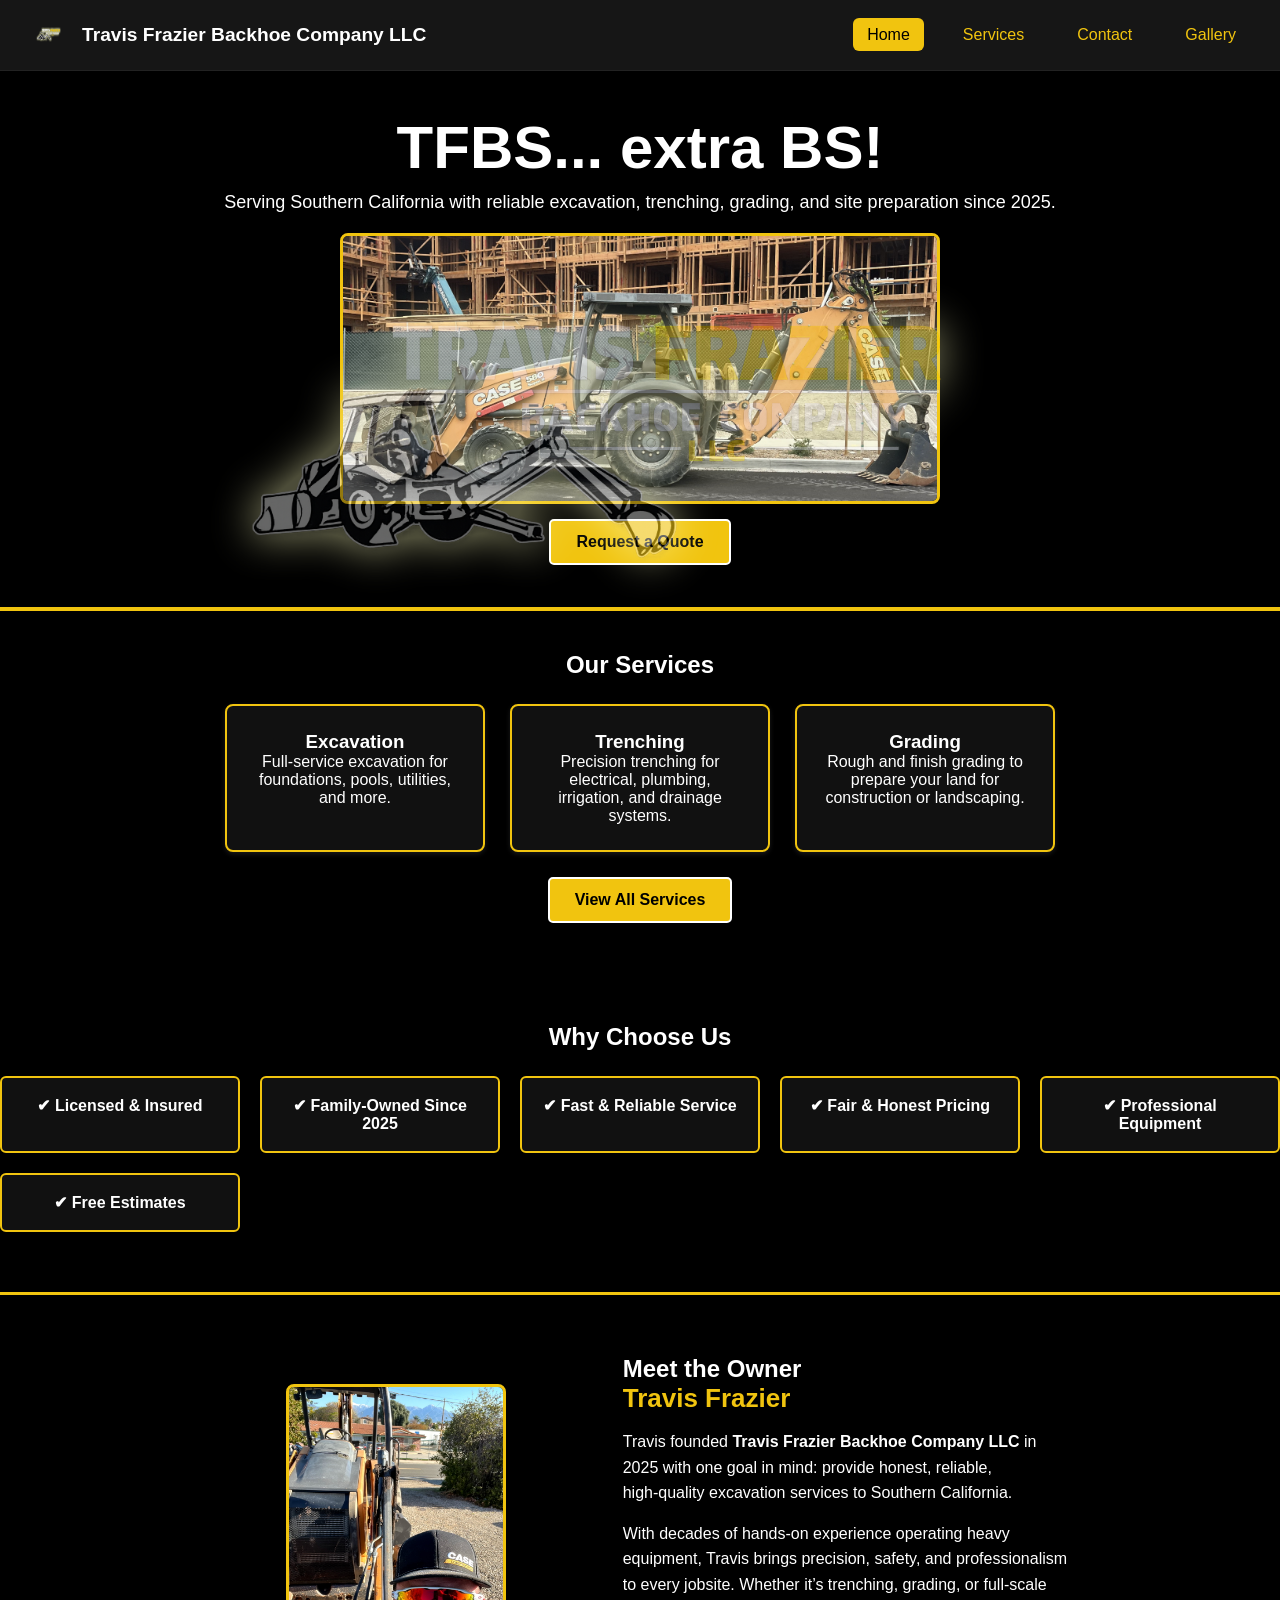
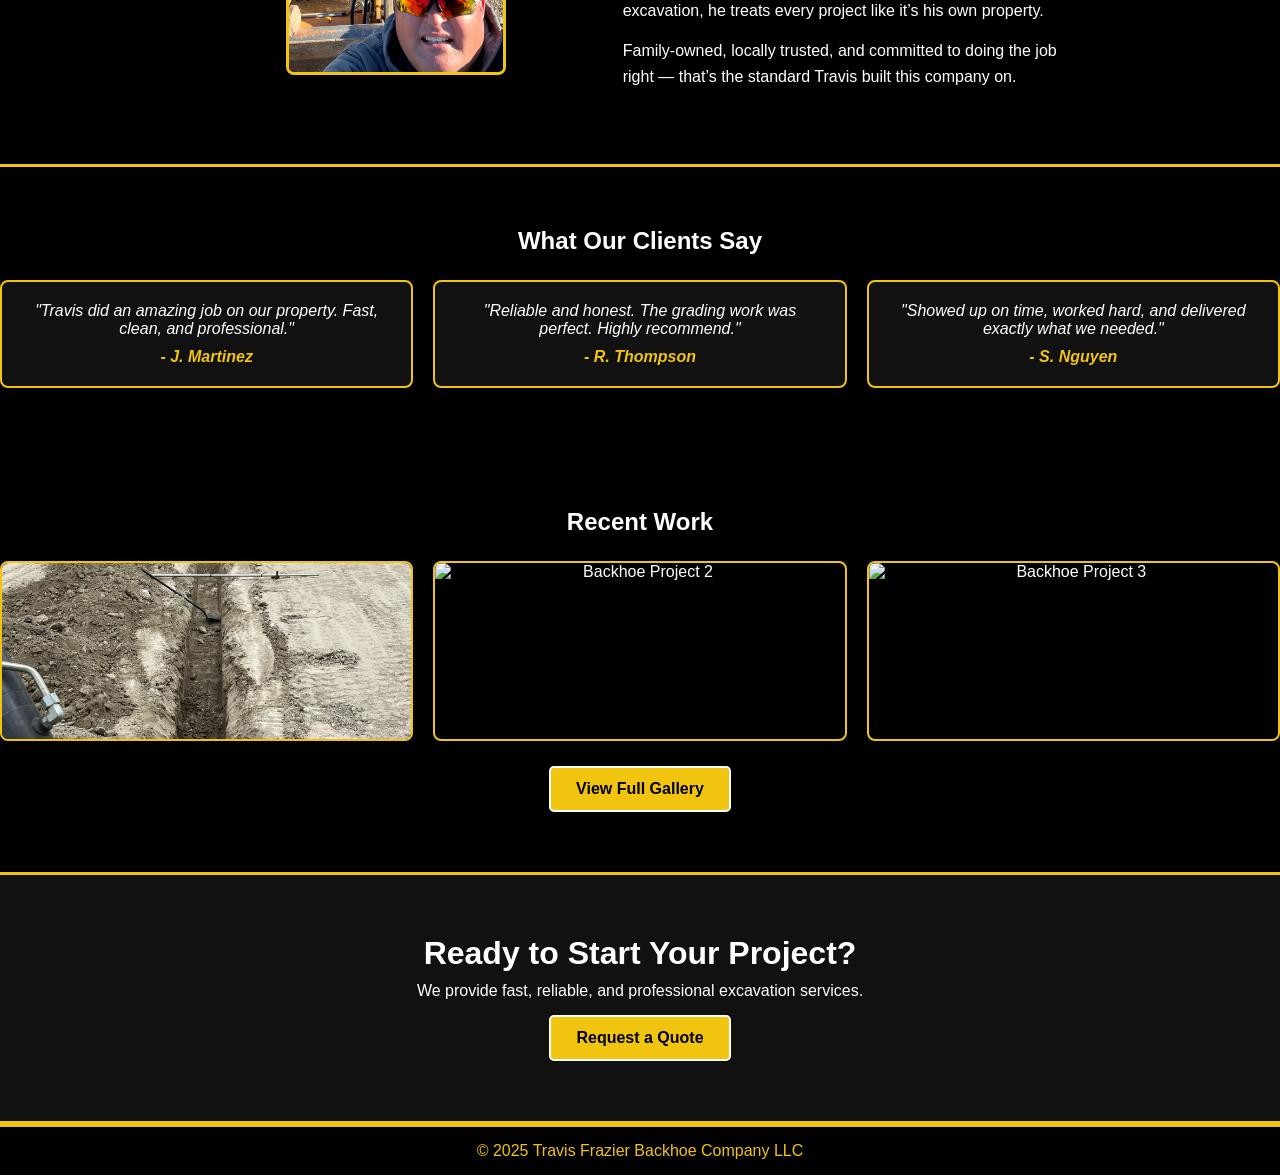
==== commit 8c2ef830: "Added lightbox.js to gallery preview images" ====
--- a/index.html
+++ b/index.html
@@ -155,10 +155,16 @@
     <h2 class="section-title">Recent Work</h2>
 
     <div class="gallery-grid">
-        <img src="assets/img/home1.jpg" alt="Backhoe Project 1" class="gallery-img">
-        <img src="assets/img/home2.jpg" alt="Backhoe Project 2" class="gallery-img">
-        <img src="assets/img/home3.jpg" alt="Backhoe Project 3" class="gallery-img">
-    </div>
+    <img src="assets/img/home1.jpg" alt="Backhoe Project 1" class="gallery-img lightbox-trigger">
+    <img src="assets/img/home2.jpg" alt="Backhoe Project 2" class="gallery-img lightbox-trigger">
+    <img src="assets/img/home3.jpg" alt="Backhoe Project 3" class="gallery-img lightbox-trigger">
+</div>
+
+<!-- LIGHTBOX OVERLAY -->
+<div id="lightbox" class="lightbox">
+    <span class="lightbox-close">&times;</span>
+    <img class="lightbox-content" id="lightbox-img">
+</div>
 
     <a href="gallery.html" class="cta-btn" style="margin-top:25px;">View Full Gallery</a>
 </section>
@@ -175,5 +181,6 @@
 </footer>
 
 <script src="assets/js/navbar.js"></script>
+<script src="assets/js/lightbox.js"></script>
 </body>
 </html>
--- a/assets/css/styles.css
+++ b/assets/css/styles.css
@@ -317,6 +317,45 @@
     box-shadow: 0 0 15px rgba(0,0,0,0.7);
 }
 
+/* LIGHTBOX */
+.lightbox {
+    display: none;
+    position: fixed;
+    z-index: 9999;
+    padding-top: 60px;
+    left: 0;
+    top: 0;
+    width: 100%;
+    height: 100%;
+    overflow: auto;
+    background: rgba(0,0,0,0.9);
+}
+
+.lightbox-content {
+    display: block;
+    margin: auto;
+    max-width: 90%;
+    max-height: 80vh;
+    border: 3px solid #f1c40f;
+    border-radius: 8px;
+    box-shadow: 0 0 20px rgba(0,0,0,0.8);
+}
+
+.lightbox-close {
+    position: absolute;
+    top: 20px;
+    right: 35px;
+    color: #f1c40f;
+    font-size: 40px;
+    font-weight: bold;
+    cursor: pointer;
+    transition: 0.3s;
+}
+
+.lightbox-close:hover {
+    color: #fff;
+}
+
 /* ========================= */
 /*     FINAL CTA SECTION     */
 /* ========================= */
